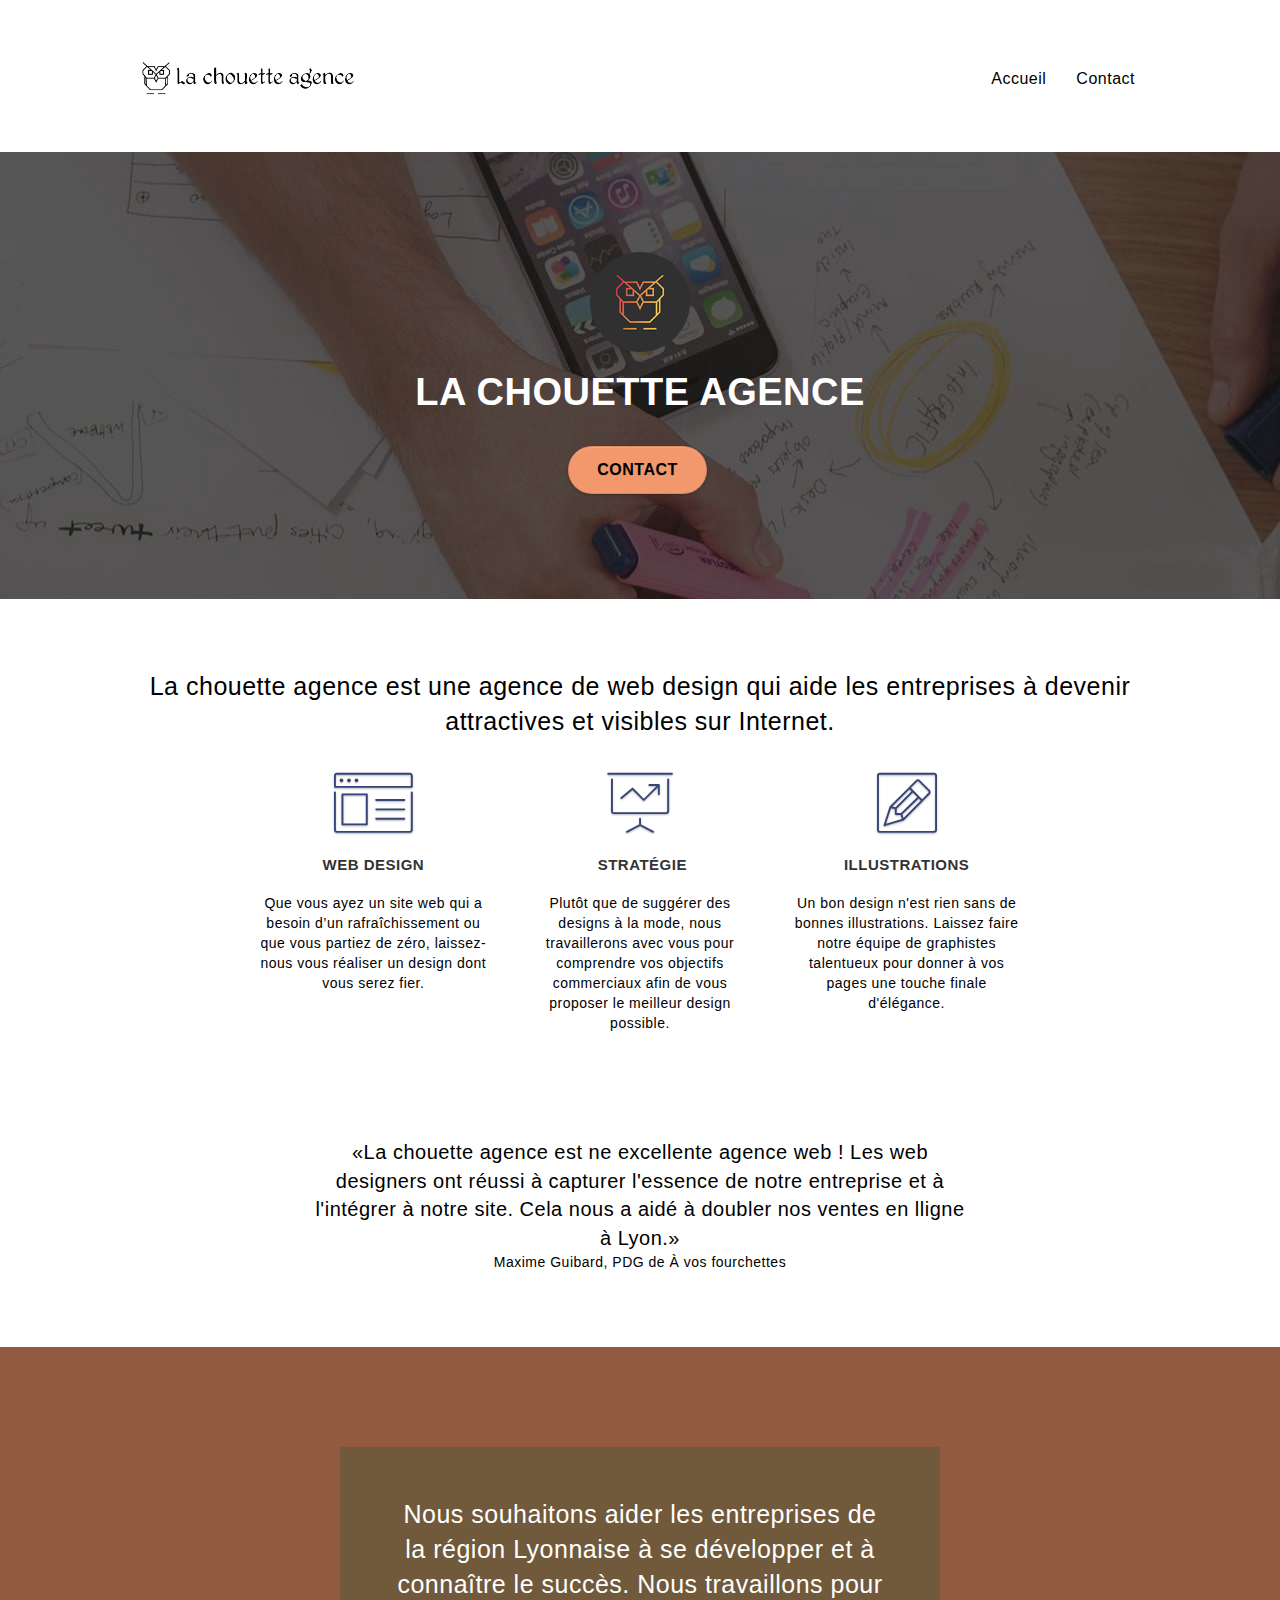
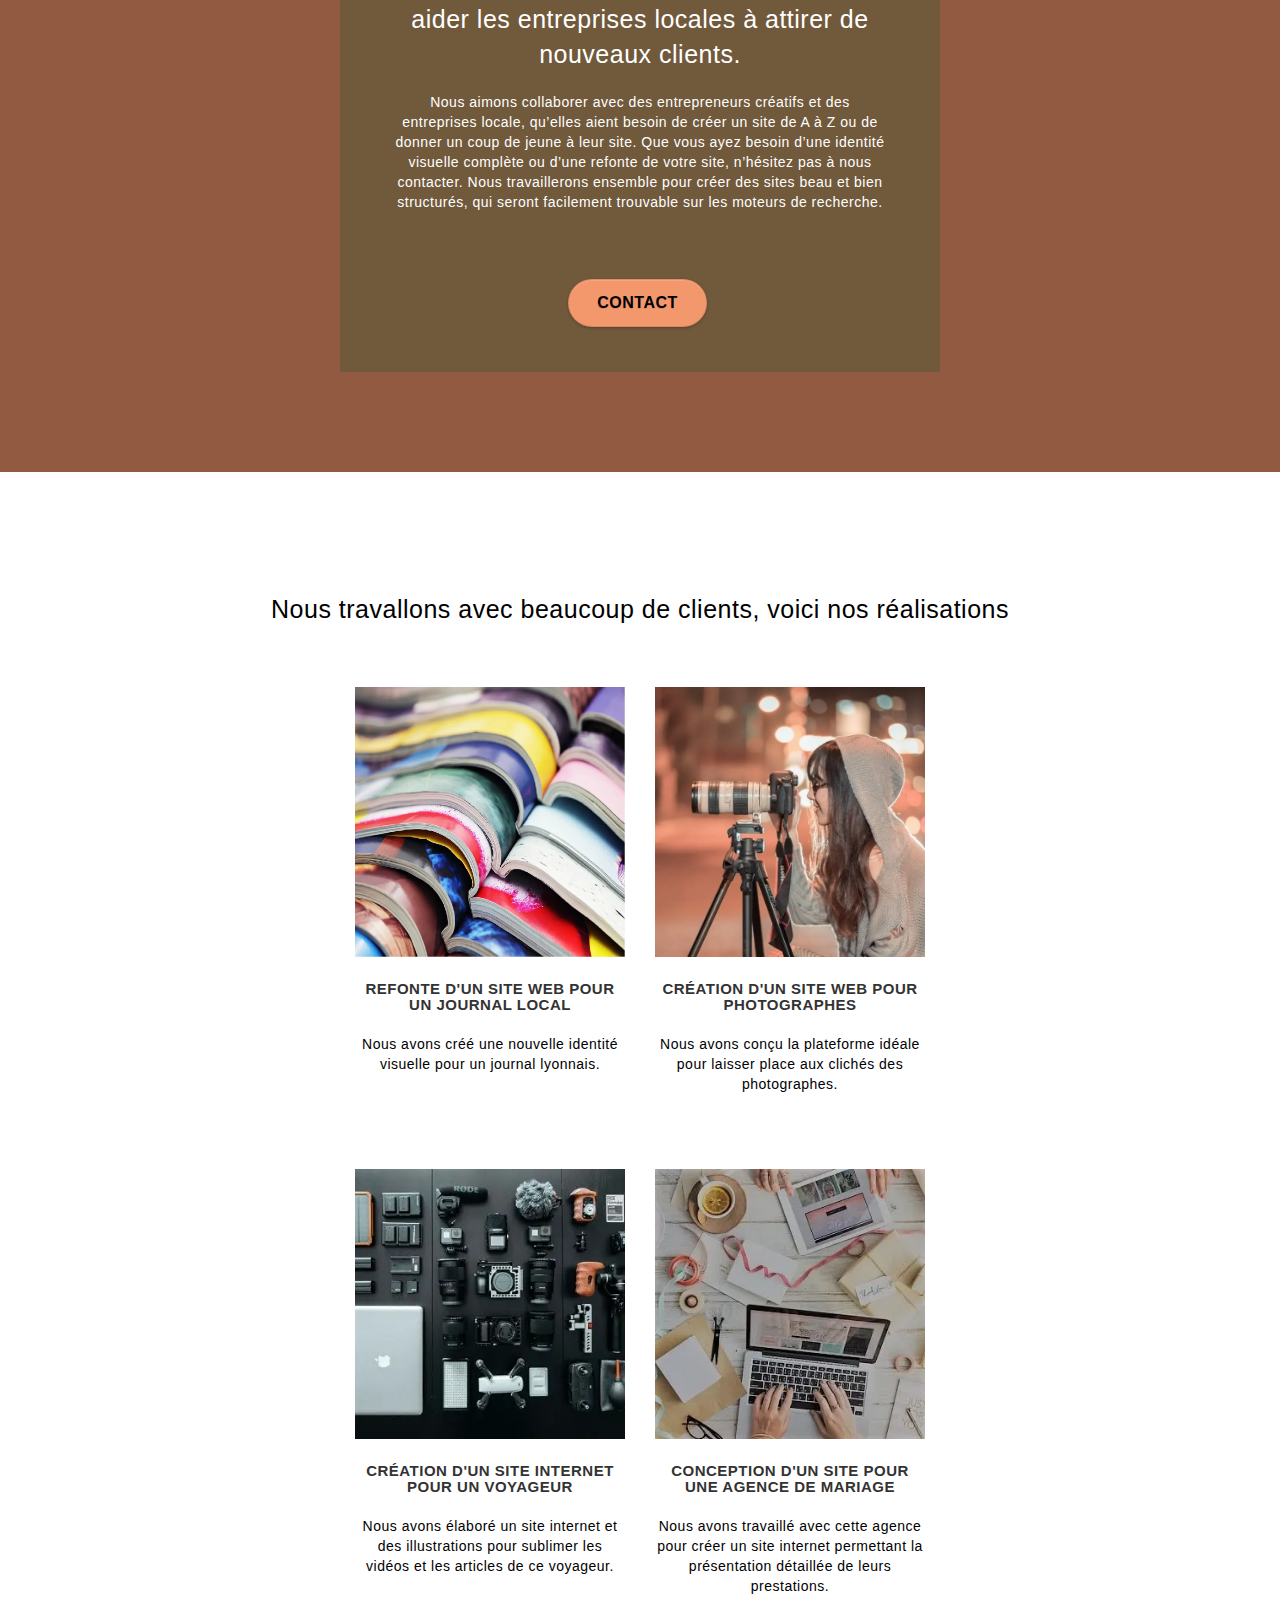
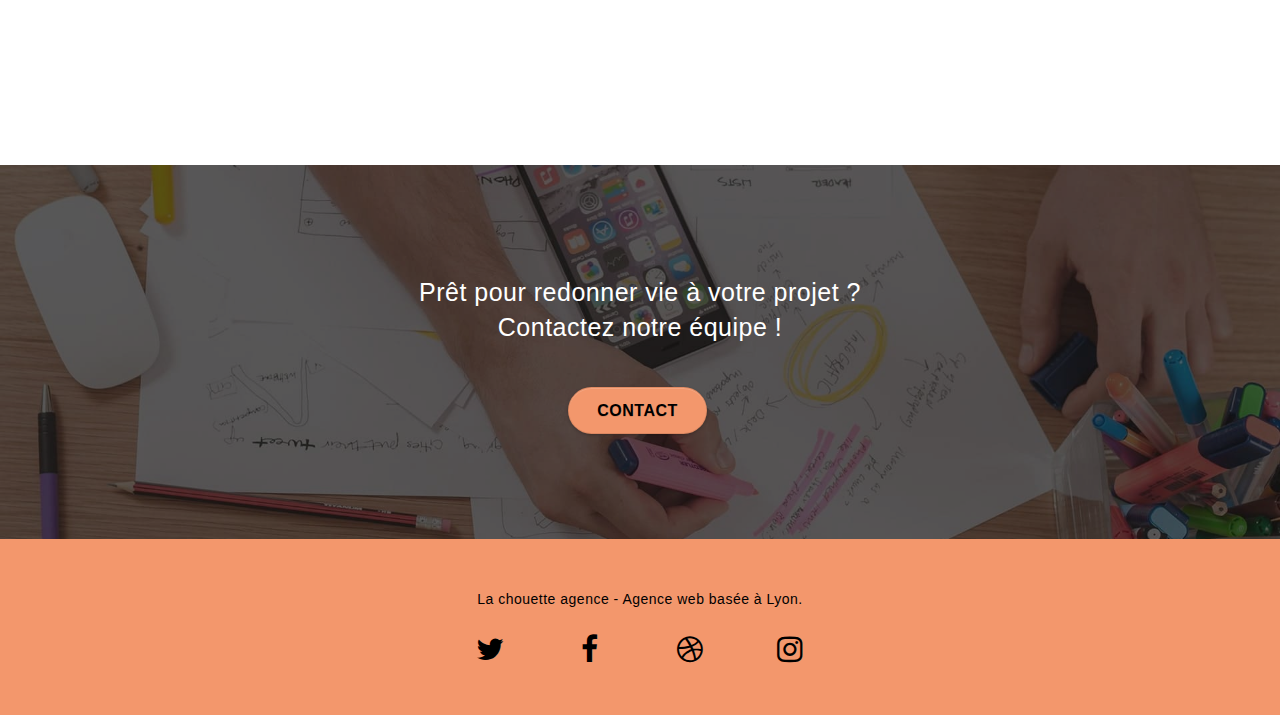
==== index.html @ e2a0a637 "correction id identique" ====
<!doctype html>
<html lang="fr">
<head>
    <meta charset="utf-8">
    <meta name="viewport" content="width=device-width, initial-scale=1.0">
	<!-- Title/Meta-description-->
    <title>La chouette agence</title>
	<meta name="description" content="Entreprise de web design à Lyon qui vous aide à devenir visibles et attractifs sur Internet">
    <meta name="keywords" content="Entreprise de web design, web design Lyon, web design, Lyon, Rhône-Alpes, agence web, site internet, création site web">
	<!-- Title/Meta-description END-->
	<link rel=”canonical” href="https://clem1g.github.io/P4_openclassrom_optimise/index.html">
    <link rel="shortcut icon" type="image/png" href="favicon.jpg">
    
	<link rel="stylesheet" type="text/css" href="./css/bootstrap.min.css">
	<link rel="stylesheet" type="text/css" href="style.min.css">
	<link rel="stylesheet" type="text/css" href="./css/font-awesome.min.css">
	<link rel="stylesheet" type="text/css" href="./css/et-line.min.css">
	
    
	<script src="./js/jquery-2.1.0.js" defer></script>
	<script src="./js/bootstrap.js" defer></script>
	<script src="./js/blocs.js" defer></script>
	<script src="./js/jquery.touchSwipe.js" defer></script>
	<script src="./js/gmaps.js" defer></script>


    
<!-- Analytics -->

<!-- Analytics END -->
    
</head>
<body>
<!-- Principal conteneur -->
<div class="page-container">
    
<!-- bloc-0 -->
<header class="bloc bgc-white l-bloc " id="bloc-0">
	<div class="container bloc-sm">

		<nav class="navbar row">
			<div class="navbar-header">
				<a class="navbar-brand" href="index.html"><img src="img/la-chouette-agence.png" alt="la chouette agence Logo " height="40" width="214"/></a>
				<button id="nav-toggle" type="button" class="ui-navbar-toggle navbar-toggle" data-toggle="collapse" data-target=".navbar-1">
					<span class="sr-only">Toggle navigation</span><span class="icon-bar"></span><span class="icon-bar"></span><span class="icon-bar"></span>
				</button>
			</div>
			<div class="collapse navbar-collapse navbar-1 special-dropdown-nav">
				<ul class="site-navigation nav navbar-nav">
					<li>
						<a href="index.html">Accueil</a>
					</li>
					<li>
					</li>
					<li>
						<a href="contact.html">Contact</a>
					</li>
				</ul>
			</div>
		</nav>
	</div>
</header>
<!-- bloc-0 END -->
<main>


<!-- bloc-1-presentation -->
<div class="bloc bgc-dark-slate-blue bg-banniere d-bloc bg-t-edge bloc-bg-texture texture-paper b-parallax" id="bloc-1-hero">
	<div class="container bloc-lg">
		<div class="row tight-width-whitespace">
			<div class="col-sm-12">
				<img src="img/logo.png" class="center-block image-resize-mode " width="100" height="100" alt="Logo La chouette agence" />
				<h1 class="text-center hero-bloc-text tc-white ">
					La chouette agence
				</h1>
				<div class="text-center">
					<a href="contact.html" class="btn btn-lg btn-clean btn-rd cta-hero btn-atomic-tangerine" id="cta-hero">Contact</a>
				</div>
			</div>
		</div>
	</div>
</div>
<!-- bloc-1-presentation END -->

<!-- bloc-2-services -->
<div class="bloc bgc-white l-bloc" id="bloc-2-services">
	<div class="container bloc-md">
		<div class="row">
			<div class="col-sm-12 text-center">
				<h2>La chouette agence est une agence de web design qui aide les entreprises à devenir attractives et visibles sur Internet.</h2>
			</div>
		</div>
		<div class="row voffset-lg med-width-whitespace">
			<div class="col-sm-4">
				<div class="text-center">
					<span class="et-icon-browser sm-shadow icon-dark-slate-blue icons icon-lg"></span>
				</div>
				<h3 class="mg-md text-center">
					Web design
				</h3>
				<p class="text-center ">
					Que vous ayez un site web qui a besoin d&rsquo;un rafraîchissement ou que vous partiez de zéro, laissez-nous vous réaliser un design dont vous serez fier.
				</p>
			</div>
			<div class="col-sm-4">
				<div class="text-center">
					<span class="et-icon-presentation sm-shadow icon-dark-slate-blue icons icon-lg"></span>
				</div>
				<h3 class="mg-md text-center">
					&nbsp;Stratégie
				</h3>
				<p class="text-center ">
					Plutôt que de suggérer des designs à la mode, nous travaillerons avec vous pour comprendre vos objectifs commerciaux afin de vous proposer le meilleur design possible.<br>
				</p>
			</div>
			<div class="col-sm-4">
				<div class="text-center">
					<span class="et-icon-edit sm-shadow icon-dark-slate-blue icons icon-lg"></span>
				</div>
				<h3 class="mg-md text-center">
					Illustrations
				</h3>
				<p class="text-center ">
					Un bon design n'est rien sans de bonnes illustrations. Laissez faire notre équipe de graphistes talentueux pour donner à vos pages une touche finale d'élégance.
				</p>
			</div>
		</div>
		<div class="row voffset-lg voffset">
			<div class="col-xs-12 col-md-8 col-md-offset-2 text-center">
				<p>
					<q>La chouette agence est ne excellente agence web ! Les web designers ont réussi à capturer l'essence de notre entreprise et à l'intégrer à notre site. Cela nous a aidé à doubler nos ventes en lligne à Lyon.</q> 
					<br> Maxime Guibard, PDG de &Agrave; vos fourchettes
				</p>
			</div>
		</div>
	</div>
</div>
<!-- bloc-2-services END -->

<!-- bloc-3-what-i-do -->
<div class="bloc tc-white bgc-atomic-tangerine bg-presentation d-bloc bloc-bg-texture texture-paper b-parallax" id="bloc-3-what-i-do">
	<div class="container bloc-lg">
		<div class="row tight-width-whitespace black-background">
			<div class="col-sm-12">
				<h2 class="mg-md text-center tc-white">
					Nous souhaitons aider les entreprises de la région Lyonnaise à se développer et à connaître le succès. Nous travaillons pour aider les entreprises locales à attirer de nouveaux clients.<br>
				</h2>
				<p class="text-center white">
					Nous aimons collaborer avec des entrepreneurs créatifs et des entreprises locale, qu’elles aient besoin de créer un site de A à Z ou de donner un coup de jeune à leur site. Que vous ayez besoin d’une identité visuelle complète ou d’une refonte de votre site, n’hésitez pas à nous contacter. Nous travaillerons ensemble pour créer des sites beau et bien structurés, qui seront facilement trouvable sur les moteurs de recherche. <br><br>
				</p>
				<div class="text-center">
					<a class="btn btn-lg btn-clean btn-rd cta-hero btn-atomic-tangerine" href="contact.html">Contact</a>
				</div>
			</div>
		</div>
	</div>
</div>
<!-- bloc-3-what-i-do END -->

<!-- bloc-4-portfolio -->
<div class="bloc bgc-white bg-lines-h2-bg bg-repeat l-bloc" id="bloc-4-portfolio">
	<div class="container bloc-lg">
		<div class="row">
			<div class="col-sm-12 text-center">
				<h2>Nous travallons avec beaucoup de clients, voici nos réalisations</h2>
			</div>
		</div>
		<div class="row tight-width-whitespace portfolio-row">
			<div class="col-sm-6">
				<a href="#" data-lightbox="img/1.jpg" data-gallery-id="gallery-1" data-caption="Refonte d'un site web pour un journal local" data-frame="snapshot-lb">
					<picture>
						<source srcset="img/1.webp" type="image/webp">
						<source srcset="img/1.jpg" type="image/png">
						<img src="img/1.jpg" alt="Refonte d'un site internet pour un journal local" class="img-responsive portfolio-thumb" width="345" height="345" />
					</picture>
				</a>
				<h3 class="mg-md text-center">
					Refonte d'un site web pour un journal local
				</h3>
				<p class="text-center">
					Nous avons créé une nouvelle identité visuelle pour un journal lyonnais.
				</p>
			</div>
			<div class="col-sm-6">
				<a href="#" data-lightbox="img/2.jpg" data-gallery-id="gallery-1" data-caption="Création d'un site web pour photographes" data-frame="snapshot-lb">
					<picture>
						<source srcset="img/2.webp" type="image/webp">
						<source srcset="img/2.jpg" type="image/png">
						<img src="img/2.jpg" class="img-responsive portfolio-thumb" alt="Création d'un site internet pour photographes" width="345" height="345" />
					</picture>
				</a>
				<h3 class="mg-md text-center">
					Création d'un site web pour photographes
				</h3>
				<p class="text-center">
					Nous avons conçu la plateforme idéale pour laisser place aux clichés des photographes.
				</p>
			</div>
		</div>
		<div class="row tight-width-whitespace portfolio-row">
			<div class="col-sm-6">
				<a href="#" data-lightbox="img/3.jpg" data-gallery-id="gallery-1" data-caption="Création d'un site internet pour un voyageur" data-frame="snapshot-lb">
					<picture>
						<source srcset="img/3.webp" type="image/webp">
						<source srcset="img/3.jpg" type="image/png">
						<img src="img/3.jpg" class="img-responsive portfolio-thumb" alt="Création d'un site internet pour photographes" width="345" height="345" />
					</picture>
				</a>
				<h3 class="mg-md text-center">
					Création d'un site internet pour un voyageur
				</h3>
				<p class="text-center">
					Nous avons élaboré un site internet et des illustrations pour sublimer les vidéos et les articles de ce voyageur.
				</p>
			</div>
			<div class="col-sm-6">
				<a href="#" data-lightbox="img/4.jpg" data-gallery-id="gallery-1" data-caption="Conception d'un site pour une agence de mariage" data-frame="snapshot-lb">
					<picture>
						<source srcset="img/4.webp" type="image/webp">
						<source srcset="img/4.jpg" type="image/png">
						<img src="img/4.jpg" class="img-responsive portfolio-thumb" alt="Création d'un site internet pour photographes" width="345" height="345" />
					</picture>
				</a>
				<h3 class="mg-md text-center">
					Conception d'un site pour une agence de mariage
				</h3>
				<p class="text-center">
					Nous avons travaillé avec cette agence pour créer un site internet permettant la présentation détaillée de leurs prestations.
				</p>
			</div>
		</div>
	</div>
</div>
<!-- bloc-4-portfolio END -->

<!-- bloc-5-cta -->
<div class="bloc bgc-dark-slate-blue bg-banniere d-bloc bloc-bg-texture " id="bloc-5-cta">
	<div class="container bloc-lg">
		<div class="row">
			<div class="col-sm-12 text-center">
				<h2 class="mg-md text-center tc-white">
					Prêt pour redonner vie à votre projet ?<br>Contactez notre équipe !
				</h2>
				<a href="contact.html" class="btn btn-atomic-tangerine btn-clean btn-rd btn-lg cta-hero">Contact</a>
			</div>
		</div>
	</div>
</div>
<!-- bloc-5-cta END -->

<!-- ScrollToTop Button -->
<a class="bloc-button btn btn-d scrollToTop" onclick="scrollToTarget('1')"><span class="fa fa-chevron-up"></span></a>
<!-- ScrollToTop Button END-->
</main>
<!-- Footer - bloc-8 -->
<footer class="bloc bgc-atomic-tangerine d-bloc" id="bloc-8">
	<div class="container bloc-sm">
		<div class="row">
			<div class="col-sm-12">
				<p class="text-center">
					La chouette agence - Agence web basée à Lyon.<br>
				</p>
				<div class="row row-no-gutters social">
					<div class="col-xs-3">
						<div class="text-center">
							<a class="social" aria-label="page Twitter" href="https://twitter.com/"><span class="fa fa-twitter icon-md"></span></a>
						</div>
					</div>
					<div class="col-xs-3">
						<div class="text-center">
							<a class="social" aria-label="page Facebook" href="https://www.facebook.com/"><span class="fa fa-facebook icon-md"></span></a>
						</div>
					</div>
					<div class="col-xs-3">
						<div class="text-center">
							<a class="social" aria-label="page Dribble" href="https://dribbble.com/"><span class="fa fa-dribbble icon-md"></span></a>
						</div>
					</div>
					<div class="col-xs-3">
						<div class="text-center">
							<a class="social" aria-label="page Instagram" href="https://www.instagram.com/"><span class="fa fa-instagram icon-md"></span></a>
						</div>
					</div>
				</div>
			</div>
		</div>
	</div>
</footer>
<!-- Footer - bloc-8 END -->

</div>
<!-- Principal conteneur END -->
    

</body>
</html>
---- style.min.css ----
body{margin:0;padding:0;background:#FFF;overflow-x:hidden;-webkit-font-smoothing:antialiased;-moz-osx-font-smoothing:grayscale}a,button{transition:all .3s ease-in-out;outline:none!important}a:hover{text-decoration:none;cursor:pointer}#page-loading-blocs-notifaction{position:fixed;top:0;bottom:0;width:100%;z-index:100000;background:#FFF url(img/pageload-spinner.gif) no-repeat center center}.bloc{clear:both;background:50% 50% no-repeat;padding:0 50px;-webkit-background-size:cover;-moz-background-size:cover;-o-background-size:cover;background-size:cover;position:relative}.bloc .container{padding-left:0;padding-right:0}.bloc-lg{padding:100px 50px}.bloc-md{padding:50px}.bloc-sm{padding:50px 50px}.bg-center,.bg-l-edge,.bg-r-edge,.bg-t-edge,.bg-b-edge,.bg-tl-edge,.bg-bl-edge,.bg-tr-edge,.bg-br-edge,.bg-repeat{-webkit-background-size:auto!important;-moz-background-size:auto!important;-o-background-size:auto!important;background-size:auto!important}.bg-repeat{background:repeat}.bg-t-edge{background:top no-repeat}.bloc-bg-texture::before{content:"";background-size:2px 2px;position:absolute;top:0;bottom:0;left:0;right:0;background-color:rgba(0,0,0,.4)}.b-parallax{background-attachment:fixed}.d-bloc{color:rgba(255,255,255,.7)}.d-bloc button:hover{color:rgba(255,255,255,.9)}.d-bloc .icon-round,.d-bloc .icon-square,.d-bloc .icon-rounded,.d-bloc .icon-semi-rounded-a,.d-bloc .icon-semi-rounded-b{border-color:rgba(255,255,255,.9)}.d-bloc .divider-h span{border-color:rgba(255,255,255,.2)}.d-bloc .a-btn:hover,.d-bloc .navbar a:hover,.d-bloc .navbar-brand:hover,.d-bloc a:hover .icon-sm,.d-bloc a:hover .icon-md,.d-bloc a:hover .icon-lg,.d-bloc a:hover .icon-xl,.d-bloc h1 a:hover,.d-bloc h2 a:hover,.d-bloc h3 a:hover,.d-bloc h4 a:hover,.d-bloc h5 a:hover,.d-bloc h6 a:hover,.d-bloc p a:hover{color:rgba(255,255,255,1)}.d-bloc .navbar-toggle .icon-bar{background:rgba(255,255,255,1)}.d-bloc .btn-wire,.d-bloc .btn-wire:hover{color:rgba(255,255,255,1);border-color:rgba(255,255,255,1)}.d-bloc .panel{color:rgba(0,0,0,.5)}.d-bloc .panel button:hover{color:rgba(0,0,0,.7)}.d-bloc .panel icon{border-color:rgba(0,0,0,.7)}.d-bloc .panel .divider-h span{border-color:rgba(0,0,0,.1)}.d-bloc .panel .a-btn{color:rgba(0,0,0,.6)}.d-bloc .panel .a-btn:hover{color:rgba(0,0,0,1)}.d-bloc .panel .btn-wire,.d-bloc .panel .btn-wire:hover{color:rgba(0,0,0,.7);border-color:rgba(0,0,0,.3)}.d-bloc .panel,.l-bloc{color:rgba(0,0,0,.5)}.d-bloc .panel button:hover,.l-bloc button:hover{color:rgba(0,0,0,.7)}.l-bloc .icon-round,.l-bloc .icon-square,.l-bloc .icon-rounded,.l-bloc .icon-semi-rounded-a,.l-bloc .icon-semi-rounded-b{border-color:rgba(0,0,0,.7)}.d-bloc .panel .divider-h span,.l-bloc .divider-h span{border-color:rgba(0,0,0,.1)}.d-bloc .panel .a-btn,.l-bloc .a-btn,.l-bloc .navbar a,.l-bloc .navbar-brand,.l-bloc a .icon-sm,.l-bloc a .icon-md,.l-bloc a .icon-lg,.l-bloc a .icon-xl,.l-bloc h1 a,.l-bloc h2 a,.l-bloc h3 a,.l-bloc h4 a,.l-bloc h5 a,.l-bloc h6 a,.l-bloc p a{color:rgba(0,0,0,.6)}.d-bloc .panel .a-btn:hover,.l-bloc .a-btn:hover,.l-bloc .navbar a:hover,.l-bloc .navbar-brand:hover,.l-bloc a:hover .icon-sm,.l-bloc a:hover .icon-md,.l-bloc a:hover .icon-lg,.l-bloc a:hover .icon-xl,.l-bloc h1 a:hover,.l-bloc h2 a:hover,.l-bloc h3 a:hover,.l-bloc h4 a:hover,.l-bloc h5 a:hover,.l-bloc h6 a:hover,.l-bloc p a:hover{color:rgba(0,0,0,1)}.l-bloc .navbar-toggle .icon-bar{color:rgba(0,0,0,.6)}.d-bloc .panel .btn-wire,.d-bloc .panel .btn-wire:hover,.l-bloc .btn-wire,.l-bloc .btn-wire:hover{color:rgba(0,0,0,.7);border-color:rgba(0,0,0,.3)}.voffset{margin-top:30px}.voffset-lg{margin-top:80px}.row-no-gutters{margin-right:0;margin-left:0}.row.row-no-gutters>[class^="col-"],.row.row-no-gutters>[class*=" col-"]{padding-right:0;padding-left:0}.navbar{margin-bottom:0;z-index:1}.navbar-brand{height:auto;padding:3px 15px;font-size:25px;font-weight:400;font-weight:600;line-height:44px}.navbar-brand img{max-height:200px;margin:0 5px 0 0;display:inline}.navbar-brand img[src$=svg]{min-width:100px}.nav-center .navbar-brand img{margin:0}.navbar .nav{padding-top:2px;margin-right:-16px;float:right;z-index:1}.nav>li{float:left;margin-top:4px;font-size:16px}.navbar-nav .open .dropdown-menu>li>a{text-align:inherit}.nav>li a:hover,.nav>li a:focus{background:transparent;text-decoration:underline;text-underline-position:under;text-decoration-color:#F3976C}.navbar-toggle{margin:10px 10px 0 0;border:0}.navbar-toggle:hover{background:transparent!important}.navbar-toggle .icon-bar{background-color:rgba(0,0,0,.5);width:26px}.nav-invert .navbar .nav{float:left}.nav-invert .navbar-header,.nav-invert .navbar-brand{float:right;position:relative;z-index:2}@media (min-width:768px){.site-navigation{position:absolute;top:50%;right:20px;transform:translate(0,-50%);-webkit-transform:translateY(-50%)}.nav>li .dropdown-menu a,.nav>li .dropdown-menu a:hover{color:#484848}.nav-invert .site-navigation{left:0;right:0}.nav-center{text-align:center}.nav-center .navbar-header{width:100%}.nav-center .navbar-header,.nav-center .navbar-brand,.nav-center .nav>li{float:none;display:inline-block}.nav-center .site-navigation{position:relative;width:100%;right:0;margin-right:0;margin-top:20px}.nav-center.mini-nav .navbar-toggle{float:none;margin:10px auto 0}}.nav>li>.dropdown a{background:none!important;display:block;padding:14px 15px}nav .caret{margin:0 5px}.dropdown-menu .dropdown-menu{top:-8px;left:100%}.dropdown-menu .dropmenu-flow-right{top:100%;left:0;margin-left:-1px;border-top-left-radius:0;border-top-right-radius:0}.dropdown-menu .dropdown span{border:4px solid #000;border-top-color:transparent;border-right-color:transparent;border-bottom-color:transparent;margin:6px -5px 0 0!important;float:right}.mg-md{margin-top:10px;margin-bottom:20px}.mg-lg{margin-top:10px;margin-bottom:40px}.btn{margin:0 5px 5px 0}.btn.pull-right{margin:0 0 5px 5px}.btn-d,.btn-d:hover,.btn-d:focus{color:#FFF;background:rgba(0,0,0,.3)}button{outline:none!important}.btn-rd{border-radius:40px}.btn-clean{border:1px solid rgba(0,0,0,.08);border-bottom-color:rgba(0,0,0,.1);text-shadow:0 1px 0 rgba(0,0,1,.1);box-shadow:0 1px 3px rgba(0,0,1,.25),inset 0 1px 0 0 rgba(255,255,255,.15)}.icon-md{font-size:30px!important}.icon-lg{font-size:60px!important}.sm-shadow{text-shadow:0 1px 2px rgba(0,0,0,.3)}.panel-sq,.panel-sq .panel-heading,.panel-sq .panel-footer{border-radius:0}.panel-rd{border-radius:30px}.panel-rd .panel-heading{border-radius:29px 29px 0 0}.panel-rd .panel-footer{border-radius:0 0 29px 29px}.form-control{border-color:rgba(0,0,0,.1);box-shadow:none}.form-group{border-color:rgba(0,0,0,.1);box-shadow:none;padding:0 0 15px 0;margin-bottom:15px}input{padding:15px}q{font-size:20px}.img-border{border:#F3976C 1px solid;border-radius:50%}.scrollToTop{width:40px;height:40px;position:fixed;bottom:20px;right:20px;opacity:0;z-index:500;transition:all .3s ease-in-out}.scrollToTop span{margin-top:6px}.showScrollTop{font-size:14px;opacity:1}a[data-lightbox]{position:relative;display:block;text-align:center}a[data-lightbox]:hover::before{content:"+";font-family:"HelveticaNeue-Light","Helvetica Neue Light","Helvetica Neue",Helvetica,Arial;font-size:32px;width:50px;height:50px;margin-left:-25px;border-radius:50%;background:rgba(0,0,0,.6);color:#FFF;font-weight:100;z-index:1;position:absolute;top:50%;left:50%;transform:translateY(-50%);-webkit-transform:translateY(-50%);display:flex;justify-content:center;align-items:center}a[data-lightbox]:hover img{opacity:.6;-webkit-animation-fill-mode:none;animation-fill-mode:none}#lightbox-modal{display:flex;align-items:center}#lightbox-modal .modal-dialog{width:90%;max-width:900px;margin:0 auto 0}#lightbox-modal .modal-dialog img{max-height:90vh;margin:0 auto}.lightbox-caption{padding:20px;color:#FFF;background:rgba(0,0,0,.5);position:absolute;left:15px;right:15px;bottom:5px}.close-lightbox{color:#FFF;font-size:30px;position:absolute;top:20px;right:20px;z-index:20;background:rgba(0,0,0,.5);border:none;line-height:30px;padding:0 9px 5px;opacity:.3}.close-lightbox:hover,.next-lightbox:hover,.prev-lightbox:hover{opacity:1;color:#FFF}.next-lightbox,.prev-lightbox{font-size:20px;color:rgba(255,255,255,.9);background:rgba(0,0,0,.5);transition:all .2s ease-in-out;position:absolute;top:45%;z-index:1;opacity:.4}.next-lightbox{padding:6px 8px 1px 13px;right:25px}.prev-lightbox{padding:6px 13px 1px 10px;left:25px}.snapshot-lb .modal-body{padding-bottom:45px}.snapshot-lb .lightbox-caption{padding:0;color:rgba(0,0,0,.5);background:none}h1,h2,h3,h4,h5,h6,p,label,.btn,a{font-family:"helvetica";font-weight:400;color:#000000!important;letter-spacing:.5px}label{margin-right:15px;margin-bottom:15px}.container{max-width:1000px}.hero-bloc-text{font-size:38px}.hero-bloc-text-sub{font-size:36px}.statement-bloc-text{line-height:26px;font-style:italic;font-size:20px;text-align:center;font-weight:lighter;max-width:520px;margin:auto auto auto auto}p{font-size:14px;margin:0 0 25px}.tight-width-whitespace{max-width:600px;margin:auto auto auto auto}.h1{font-size:20px;text-transform:uppercase}.cta-hero{margin-top:22px;color:#FFFFFF!important;text-transform:uppercase;padding:12px 28px 12px 28px;font-size:16px;font-weight:700}.social{max-width:400px;margin:auto auto auto auto;display:block}h2{font-size:25px;line-height:1.4em}h3{font-size:15px;text-transform:uppercase;font-weight:700;color:#333333!important}.med-width-whitespace{max-width:800px;margin:auto auto auto auto;box-shadow:0 0 0 #000}h1{text-transform:uppercase;font-weight:800;font-size:40px}h4{color:#333333!important}.icons{margin-bottom:14px;margin-top:24px}.white{color:#FFFFFF!important}.portfolio-thumb{margin-bottom:24px}.portfolio-row{margin-bottom:44px;margin-top:50px}.avatar{box-shadow:0 4px 9px rgba(0,0,0,.3)}.black-background{background-color:rgba(165,147,99,.7);padding:40px 40px 40px 40px}.bold-link{font-weight:900}.bgc-white{background-color:#FFF}.bgc-dark-slate-blue{background-color:#364577}.bgc-atomic-tangerine{background-color:#F3976C}.tc-white{color:#FFFFFF!important}.btn-atomic-tangerine{background:#F3976C!important;color:#000000!important;transition:0.3s}.btn-atomic-tangerine:hover{background:#c27956!important;transform:scale(1.1)}.ltc-white{color:#FFFFFF!important}.ltc-white:hover{text-decoration:underline!important;text-underline-position:under;text-decoration-color:#F3976C!important}.ltc-atomic-tangerine{color:#F3976C!important}.ltc-atomic-tangerine:hover{color:#c27956!important}.icon-dark-slate-blue{color:#364577!important;border-color:#364577!important}.bg-banniere{background-image:url(img/la-chouette-agence-banniere.jpg)}.bg-banniere h2{color:#fff}.bg-presentation{background-image:url(img/image-de-presentation.jpg)}@media (max-width:1024px){.bloc{padding-left:20px;padding-right:20px}.bloc.full-width-bloc,.bloc-tile-2.full-width-bloc .container,.bloc-tile-3.full-width-bloc .container,.bloc-tile-4.full-width-bloc .container{padding-left:0;padding-right:0}}@media (max-width:992px) and (min-width:768px){.navbar .nav{max-width:80%}.nav-center.navbar .nav{max-width:100%}}@media (max-width:991px){.container{width:100%}.b-parallax{background-attachment:scroll}.page-container,#hero-bloc{overflow-x:hidden;position:relative}.bloc-group,.bloc-group .bloc{display:block;width:100%}.bloc-fill-screen .fill-bloc-top-edge,.bloc-fill-screen .fill-bloc-bottom-edge{padding:0 20px}}@media (max-width:767px){.page-container{overflow-x:hidden;position:relative}h1,h2,h3,h4,h5,h6,p,#disqus_thread{padding-left:10px!important;padding-right:10px!important}.b-parallax{background-attachment:scroll}.navbar .nav{padding-top:0;border-top:1px solid rgba(0,0,0,.2);float:none!important}.navbar.row{margin-left:0;margin-right:0}.site-navigation{position:inherit;transform:none;-webkit-transform:none;-ms-transform:none}.nav>li{margin-top:0;border-bottom:1px solid rgba(0,0,0,.1);background:rgba(0,0,0,.05);text-align:left;padding-left:15px;width:100%}.nav>li:hover{background:rgba(0,0,0,.08)}.dropdown .dropdown a .caret{float:none;margin:5px 0 0 10px!important;border:4px solid #000;border-bottom-color:transparent;border-right-color:transparent;border-left-color:transparent}#hero-bloc .navbar .nav{background:rgba(0,0,0,.8)}#hero-bloc .navbar .nav a{color:rgba(255,255,255,.6)}.hero{padding:50px 0}.hero-nav{left:-1px;right:-1px}.navbar-collapse{padding:0;overflow-x:hidden;-webkit-box-shadow:none;box-shadow:none}.navbar-brand img{max-height:40px;width:auto}.nav-invert .navbar-header{float:none;width:100%}.nav-invert .navbar-toggle{float:left;margin-left:10px}.bloc{padding-left:0;padding-right:0}.bloc-xxl,.bloc-xl,.bloc-lg{padding:40px 0}.bloc-sm,.bloc-md{padding-left:0;padding-right:0}.bloc-tile-2 .container,.bloc-tile-3 .container,.bloc-tile-4 .container,.bloc-fill-screen .fill-bloc-top-edge,.bloc-fill-screen .fill-bloc-bottom-edge{padding-left:0;padding-right:0}.a-block{padding:0 10px}.btn-dwn{display:none}.voffset{margin-top:5px}.voffset-md{margin-top:20px}.voffset-lg{margin-top:30px}form{padding:5px}.close-lightbox{display:inline-block}.blocsapp-device-iphone5{background-size:216px 425px;padding-top:60px;width:216px;height:425px}.blocsapp-device-iphone5 img{width:180px;height:320px}}@media (max-width:400px){.bloc{padding-left:0;padding-right:0}.black-background{padding:15px}.col-sm-12{padding:0}.l-bloc{padding:5px}.d-bloc{padding:40px}#bloc-3-what-i-do{padding:0}}@media (max-width:767px){.bloc-mob-center-text{text-align:center}}
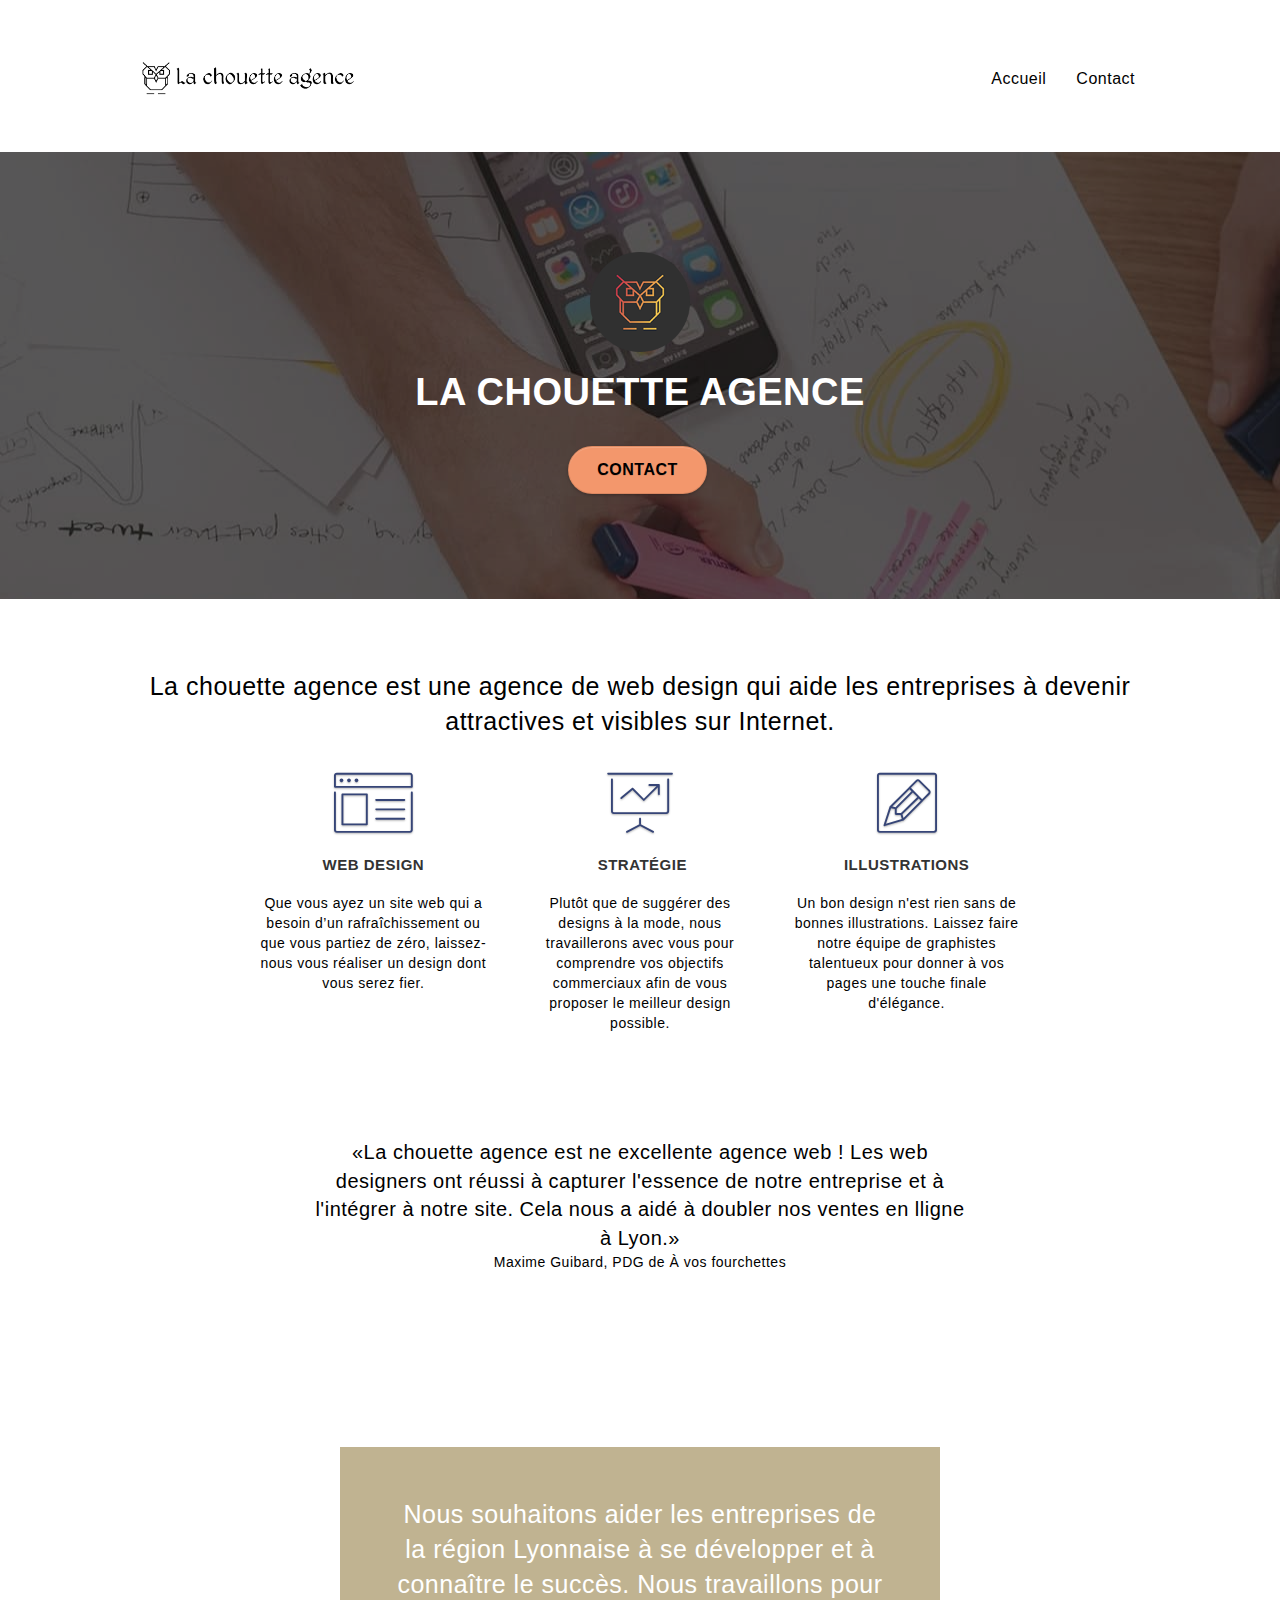
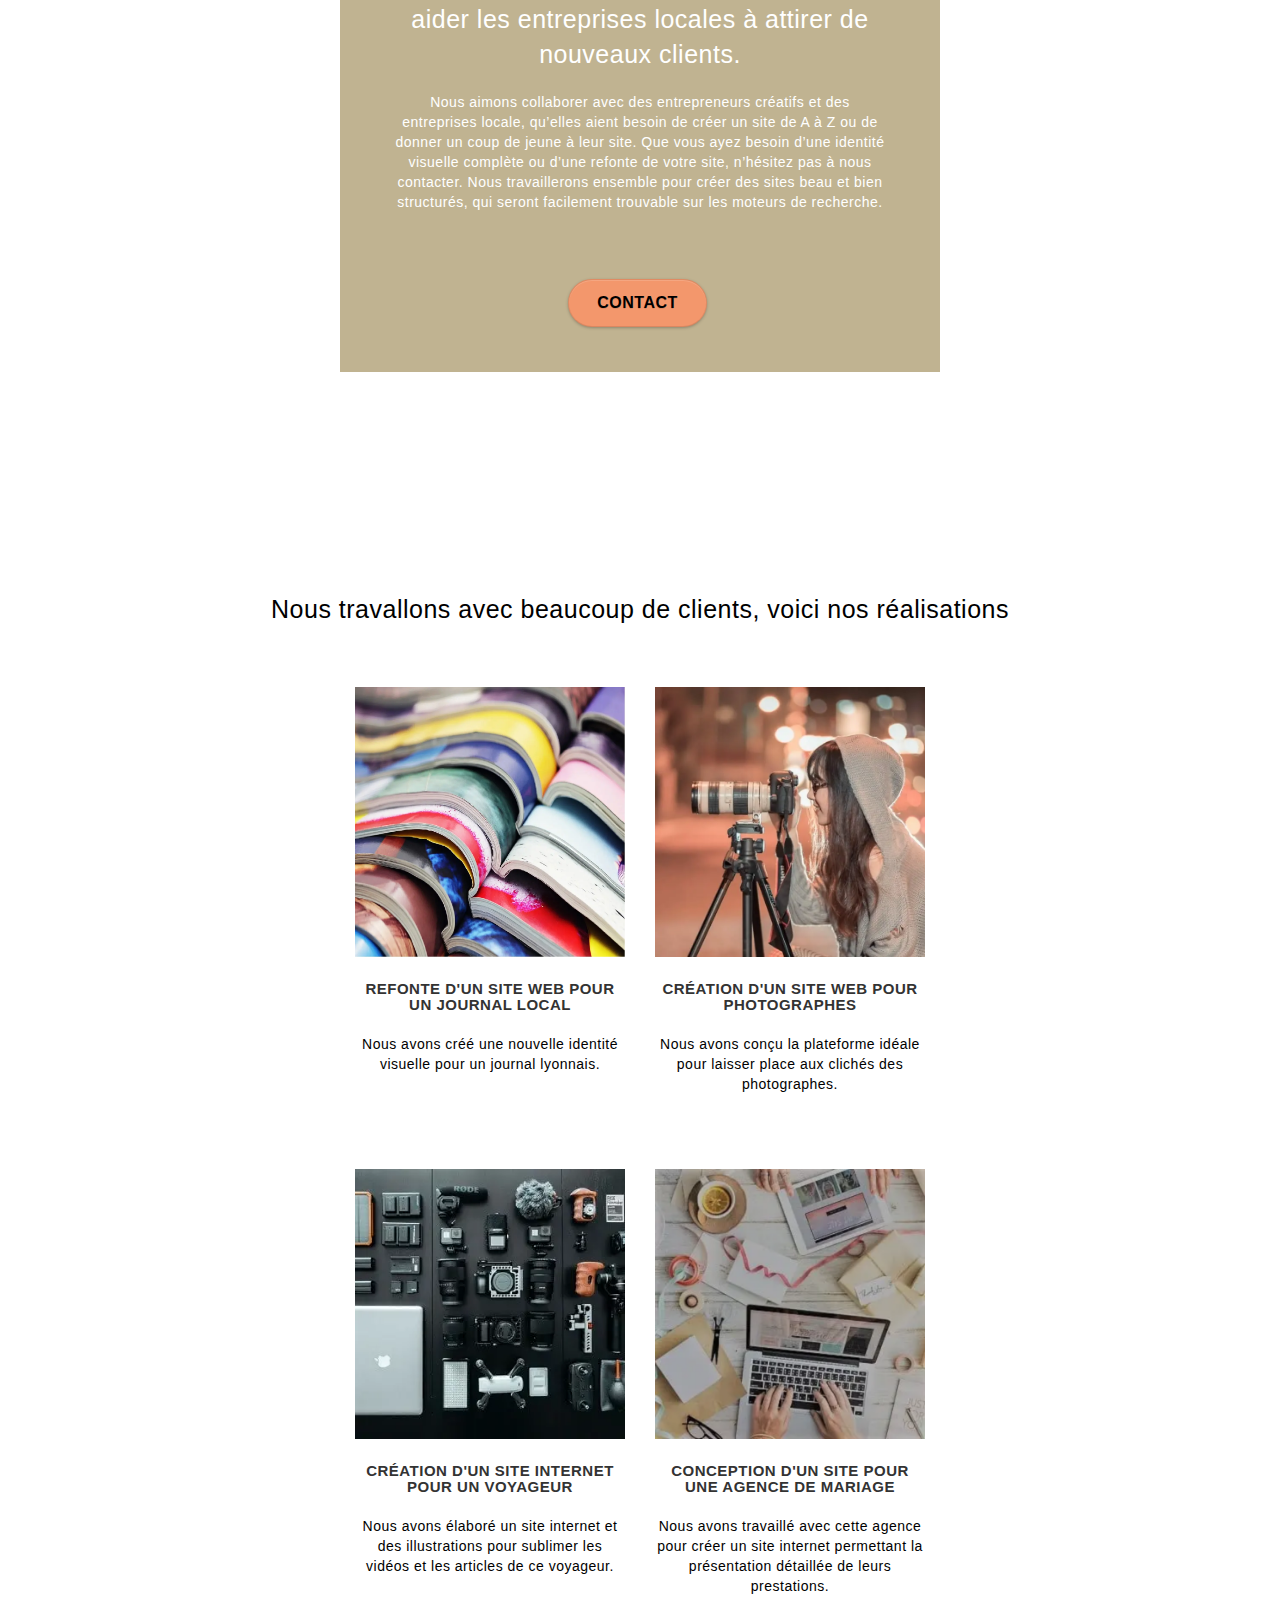
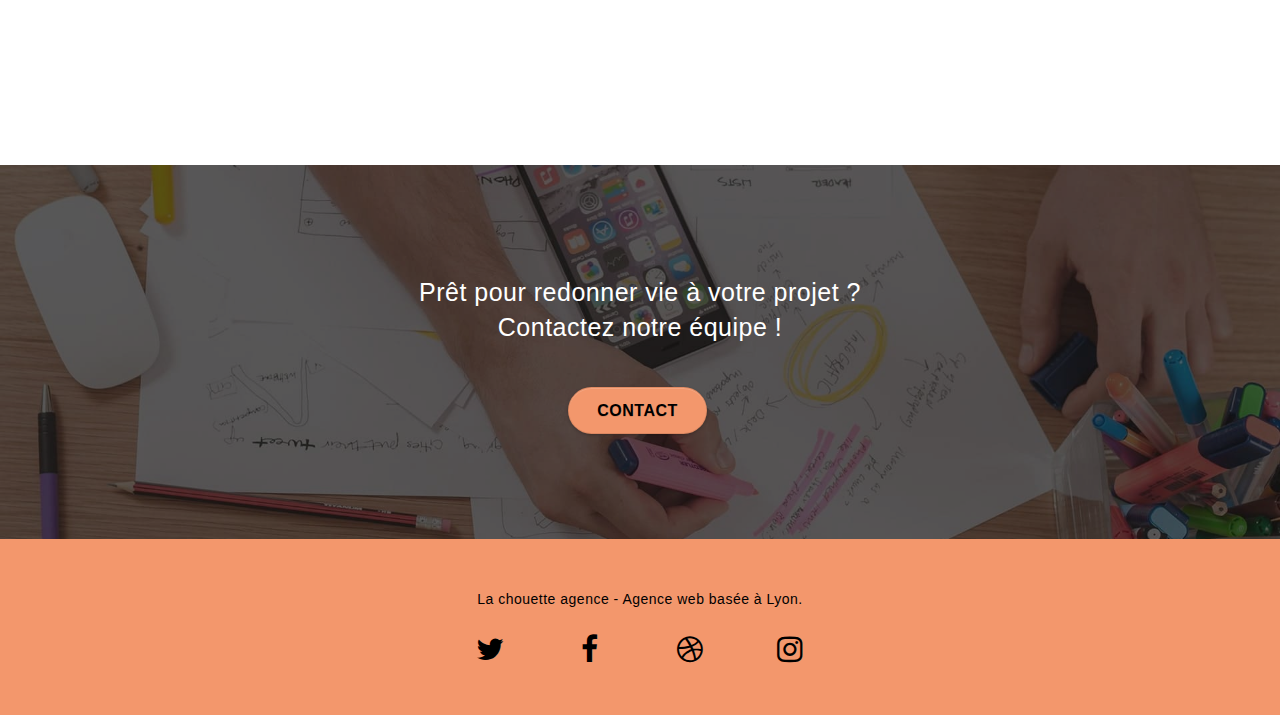
==== commit 8f0e7d30: "ajout code_clean" ====
--- a/index.html
+++ b/index.html
@@ -11,17 +11,17 @@
 	<link rel=”canonical” href="https://clem1g.github.io/P4_openclassrom_optimise/index.html">
     <link rel="shortcut icon" type="image/png" href="favicon.jpg">
     
-	<link rel="stylesheet" type="text/css" href="./css/bootstrap.min.css">
+	<link rel="stylesheet" type="text/css" href="./code_clean/bootstrap.min.css" defer>
 	<link rel="stylesheet" type="text/css" href="style.min.css">
-	<link rel="stylesheet" type="text/css" href="./css/font-awesome.min.css">
-	<link rel="stylesheet" type="text/css" href="./css/et-line.min.css">
+	<link rel="stylesheet" type="text/css" href="./code_clean/font-awesome.min.css">
+	<link rel="stylesheet" type="text/css" href="./code_clean/et-line.min.css">
 	
     
-	<script src="./js/jquery-2.1.0.js" defer></script>
-	<script src="./js/bootstrap.js" defer></script>
-	<script src="./js/blocs.js" defer></script>
-	<script src="./js/jquery.touchSwipe.js" defer></script>
-	<script src="./js/gmaps.js" defer></script>
+	<script src="./js/jquery-2.1.0.js"  defer></script>
+	<script src="./js/bootstrap.js"  defer></script>
+	<script src="./js/blocs.js"  defer></script>
+	<script src="./js/jquery.touchSwipe.js"  defer></script>
+	<script src="./js/gmaps.js"  defer></script>
 
 
     
@@ -138,7 +138,7 @@
 <!-- bloc-2-services END -->
 
 <!-- bloc-3-what-i-do -->
-<div class="bloc tc-white bgc-atomic-tangerine bg-presentation d-bloc bloc-bg-texture texture-paper b-parallax" id="bloc-3-what-i-do">
+<div class="bloc tc-white bg-presentation d-bloc  b-parallax" id="bloc-3-what-i-do">
 	<div class="container bloc-lg">
 		<div class="row tight-width-whitespace black-background">
 			<div class="col-sm-12">
@@ -201,9 +201,9 @@
 			<div class="col-sm-6">
 				<a href="#" data-lightbox="img/3.jpg" data-gallery-id="gallery-1" data-caption="Création d'un site internet pour un voyageur" data-frame="snapshot-lb">
 					<picture>
-						<source srcset="img/3.webp" type="image/webp">
+						<source srcset="img/3.webp" type="image/webp" sizes="640">
 						<source srcset="img/3.jpg" type="image/png">
-						<img src="img/3.jpg" class="img-responsive portfolio-thumb" alt="Création d'un site internet pour photographes" width="345" height="345" />
+						<img src="img/3.jpg" class="img-responsive portfolio-thumb" alt="Création d'un site internet pour un voyageur" width="640" height="640" />
 					</picture>
 				</a>
 				<h3 class="mg-md text-center">
@@ -216,9 +216,10 @@
 			<div class="col-sm-6">
 				<a href="#" data-lightbox="img/4.jpg" data-gallery-id="gallery-1" data-caption="Conception d'un site pour une agence de mariage" data-frame="snapshot-lb">
 					<picture>
-						<source srcset="img/4.webp" type="image/webp">
+						<source srcset="/img/4_v2.webp" type="image/webp">
 						<source srcset="img/4.jpg" type="image/png">
-						<img src="img/4.jpg" class="img-responsive portfolio-thumb" alt="Création d'un site internet pour photographes" width="345" height="345" />
+						<img src="img/4.jpg" class="img-responsive portfolio-thumb" alt="Création d'un site internet pour une agence de mariage" width="640" height="640
+						" />
 					</picture>
 				</a>
 				<h3 class="mg-md text-center">
--- a/style.min.css
+++ b/style.min.css
@@ -1 +1 @@
-body{margin:0;padding:0;background:#FFF;overflow-x:hidden;-webkit-font-smoothing:antialiased;-moz-osx-font-smoothing:grayscale}a,button{transition:all .3s ease-in-out;outline:none!important}a:hover{text-decoration:none;cursor:pointer}#page-loading-blocs-notifaction{position:fixed;top:0;bottom:0;width:100%;z-index:100000;background:#FFF url(img/pageload-spinner.gif) no-repeat center center}.bloc{clear:both;background:50% 50% no-repeat;padding:0 50px;-webkit-background-size:cover;-moz-background-size:cover;-o-background-size:cover;background-size:cover;position:relative}.bloc .container{padding-left:0;padding-right:0}.bloc-lg{padding:100px 50px}.bloc-md{padding:50px}.bloc-sm{padding:50px 50px}.bg-center,.bg-l-edge,.bg-r-edge,.bg-t-edge,.bg-b-edge,.bg-tl-edge,.bg-bl-edge,.bg-tr-edge,.bg-br-edge,.bg-repeat{-webkit-background-size:auto!important;-moz-background-size:auto!important;-o-background-size:auto!important;background-size:auto!important}.bg-repeat{background:repeat}.bg-t-edge{background:top no-repeat}.bloc-bg-texture::before{content:"";background-size:2px 2px;position:absolute;top:0;bottom:0;left:0;right:0;background-color:rgba(0,0,0,.4)}.b-parallax{background-attachment:fixed}.d-bloc{color:rgba(255,255,255,.7)}.d-bloc button:hover{color:rgba(255,255,255,.9)}.d-bloc .icon-round,.d-bloc .icon-square,.d-bloc .icon-rounded,.d-bloc .icon-semi-rounded-a,.d-bloc .icon-semi-rounded-b{border-color:rgba(255,255,255,.9)}.d-bloc .divider-h span{border-color:rgba(255,255,255,.2)}.d-bloc .a-btn:hover,.d-bloc .navbar a:hover,.d-bloc .navbar-brand:hover,.d-bloc a:hover .icon-sm,.d-bloc a:hover .icon-md,.d-bloc a:hover .icon-lg,.d-bloc a:hover .icon-xl,.d-bloc h1 a:hover,.d-bloc h2 a:hover,.d-bloc h3 a:hover,.d-bloc h4 a:hover,.d-bloc h5 a:hover,.d-bloc h6 a:hover,.d-bloc p a:hover{color:rgba(255,255,255,1)}.d-bloc .navbar-toggle .icon-bar{background:rgba(255,255,255,1)}.d-bloc .btn-wire,.d-bloc .btn-wire:hover{color:rgba(255,255,255,1);border-color:rgba(255,255,255,1)}.d-bloc .panel{color:rgba(0,0,0,.5)}.d-bloc .panel button:hover{color:rgba(0,0,0,.7)}.d-bloc .panel icon{border-color:rgba(0,0,0,.7)}.d-bloc .panel .divider-h span{border-color:rgba(0,0,0,.1)}.d-bloc .panel .a-btn{color:rgba(0,0,0,.6)}.d-bloc .panel .a-btn:hover{color:rgba(0,0,0,1)}.d-bloc .panel .btn-wire,.d-bloc .panel .btn-wire:hover{color:rgba(0,0,0,.7);border-color:rgba(0,0,0,.3)}.d-bloc .panel,.l-bloc{color:rgba(0,0,0,.5)}.d-bloc .panel button:hover,.l-bloc button:hover{color:rgba(0,0,0,.7)}.l-bloc .icon-round,.l-bloc .icon-square,.l-bloc .icon-rounded,.l-bloc .icon-semi-rounded-a,.l-bloc .icon-semi-rounded-b{border-color:rgba(0,0,0,.7)}.d-bloc .panel .divider-h span,.l-bloc .divider-h span{border-color:rgba(0,0,0,.1)}.d-bloc .panel .a-btn,.l-bloc .a-btn,.l-bloc .navbar a,.l-bloc .navbar-brand,.l-bloc a .icon-sm,.l-bloc a .icon-md,.l-bloc a .icon-lg,.l-bloc a .icon-xl,.l-bloc h1 a,.l-bloc h2 a,.l-bloc h3 a,.l-bloc h4 a,.l-bloc h5 a,.l-bloc h6 a,.l-bloc p a{color:rgba(0,0,0,.6)}.d-bloc .panel .a-btn:hover,.l-bloc .a-btn:hover,.l-bloc .navbar a:hover,.l-bloc .navbar-brand:hover,.l-bloc a:hover .icon-sm,.l-bloc a:hover .icon-md,.l-bloc a:hover .icon-lg,.l-bloc a:hover .icon-xl,.l-bloc h1 a:hover,.l-bloc h2 a:hover,.l-bloc h3 a:hover,.l-bloc h4 a:hover,.l-bloc h5 a:hover,.l-bloc h6 a:hover,.l-bloc p a:hover{color:rgba(0,0,0,1)}.l-bloc .navbar-toggle .icon-bar{color:rgba(0,0,0,.6)}.d-bloc .panel .btn-wire,.d-bloc .panel .btn-wire:hover,.l-bloc .btn-wire,.l-bloc .btn-wire:hover{color:rgba(0,0,0,.7);border-color:rgba(0,0,0,.3)}.voffset{margin-top:30px}.voffset-lg{margin-top:80px}.row-no-gutters{margin-right:0;margin-left:0}.row.row-no-gutters>[class^="col-"],.row.row-no-gutters>[class*=" col-"]{padding-right:0;padding-left:0}.navbar{margin-bottom:0;z-index:1}.navbar-brand{height:auto;padding:3px 15px;font-size:25px;font-weight:400;font-weight:600;line-height:44px}.navbar-brand img{max-height:200px;margin:0 5px 0 0;display:inline}.navbar-brand img[src$=svg]{min-width:100px}.nav-center .navbar-brand img{margin:0}.navbar .nav{padding-top:2px;margin-right:-16px;float:right;z-index:1}.nav>li{float:left;margin-top:4px;font-size:16px}.navbar-nav .open .dropdown-menu>li>a{text-align:inherit}.nav>li a:hover,.nav>li a:focus{background:transparent;text-decoration:underline;text-underline-position:under;text-decoration-color:#F3976C}.navbar-toggle{margin:10px 10px 0 0;border:0}.navbar-toggle:hover{background:transparent!important}.navbar-toggle .icon-bar{background-color:rgba(0,0,0,.5);width:26px}.nav-invert .navbar .nav{float:left}.nav-invert .navbar-header,.nav-invert .navbar-brand{float:right;position:relative;z-index:2}@media (min-width:768px){.site-navigation{position:absolute;top:50%;right:20px;transform:translate(0,-50%);-webkit-transform:translateY(-50%)}.nav>li .dropdown-menu a,.nav>li .dropdown-menu a:hover{color:#484848}.nav-invert .site-navigation{left:0;right:0}.nav-center{text-align:center}.nav-center .navbar-header{width:100%}.nav-center .navbar-header,.nav-center .navbar-brand,.nav-center .nav>li{float:none;display:inline-block}.nav-center .site-navigation{position:relative;width:100%;right:0;margin-right:0;margin-top:20px}.nav-center.mini-nav .navbar-toggle{float:none;margin:10px auto 0}}.nav>li>.dropdown a{background:none!important;display:block;padding:14px 15px}nav .caret{margin:0 5px}.dropdown-menu .dropdown-menu{top:-8px;left:100%}.dropdown-menu .dropmenu-flow-right{top:100%;left:0;margin-left:-1px;border-top-left-radius:0;border-top-right-radius:0}.dropdown-menu .dropdown span{border:4px solid #000;border-top-color:transparent;border-right-color:transparent;border-bottom-color:transparent;margin:6px -5px 0 0!important;float:right}.mg-md{margin-top:10px;margin-bottom:20px}.mg-lg{margin-top:10px;margin-bottom:40px}.btn{margin:0 5px 5px 0}.btn.pull-right{margin:0 0 5px 5px}.btn-d,.btn-d:hover,.btn-d:focus{color:#FFF;background:rgba(0,0,0,.3)}button{outline:none!important}.btn-rd{border-radius:40px}.btn-clean{border:1px solid rgba(0,0,0,.08);border-bottom-color:rgba(0,0,0,.1);text-shadow:0 1px 0 rgba(0,0,1,.1);box-shadow:0 1px 3px rgba(0,0,1,.25),inset 0 1px 0 0 rgba(255,255,255,.15)}.icon-md{font-size:30px!important}.icon-lg{font-size:60px!important}.sm-shadow{text-shadow:0 1px 2px rgba(0,0,0,.3)}.panel-sq,.panel-sq .panel-heading,.panel-sq .panel-footer{border-radius:0}.panel-rd{border-radius:30px}.panel-rd .panel-heading{border-radius:29px 29px 0 0}.panel-rd .panel-footer{border-radius:0 0 29px 29px}.form-control{border-color:rgba(0,0,0,.1);box-shadow:none}.form-group{border-color:rgba(0,0,0,.1);box-shadow:none;padding:0 0 15px 0;margin-bottom:15px}input{padding:15px}q{font-size:20px}.img-border{border:#F3976C 1px solid;border-radius:50%}.scrollToTop{width:40px;height:40px;position:fixed;bottom:20px;right:20px;opacity:0;z-index:500;transition:all .3s ease-in-out}.scrollToTop span{margin-top:6px}.showScrollTop{font-size:14px;opacity:1}a[data-lightbox]{position:relative;display:block;text-align:center}a[data-lightbox]:hover::before{content:"+";font-family:"HelveticaNeue-Light","Helvetica Neue Light","Helvetica Neue",Helvetica,Arial;font-size:32px;width:50px;height:50px;margin-left:-25px;border-radius:50%;background:rgba(0,0,0,.6);color:#FFF;font-weight:100;z-index:1;position:absolute;top:50%;left:50%;transform:translateY(-50%);-webkit-transform:translateY(-50%);display:flex;justify-content:center;align-items:center}a[data-lightbox]:hover img{opacity:.6;-webkit-animation-fill-mode:none;animation-fill-mode:none}#lightbox-modal{display:flex;align-items:center}#lightbox-modal .modal-dialog{width:90%;max-width:900px;margin:0 auto 0}#lightbox-modal .modal-dialog img{max-height:90vh;margin:0 auto}.lightbox-caption{padding:20px;color:#FFF;background:rgba(0,0,0,.5);position:absolute;left:15px;right:15px;bottom:5px}.close-lightbox{color:#FFF;font-size:30px;position:absolute;top:20px;right:20px;z-index:20;background:rgba(0,0,0,.5);border:none;line-height:30px;padding:0 9px 5px;opacity:.3}.close-lightbox:hover,.next-lightbox:hover,.prev-lightbox:hover{opacity:1;color:#FFF}.next-lightbox,.prev-lightbox{font-size:20px;color:rgba(255,255,255,.9);background:rgba(0,0,0,.5);transition:all .2s ease-in-out;position:absolute;top:45%;z-index:1;opacity:.4}.next-lightbox{padding:6px 8px 1px 13px;right:25px}.prev-lightbox{padding:6px 13px 1px 10px;left:25px}.snapshot-lb .modal-body{padding-bottom:45px}.snapshot-lb .lightbox-caption{padding:0;color:rgba(0,0,0,.5);background:none}h1,h2,h3,h4,h5,h6,p,label,.btn,a{font-family:"helvetica";font-weight:400;color:#000000!important;letter-spacing:.5px}label{margin-right:15px;margin-bottom:15px}.container{max-width:1000px}.hero-bloc-text{font-size:38px}.hero-bloc-text-sub{font-size:36px}.statement-bloc-text{line-height:26px;font-style:italic;font-size:20px;text-align:center;font-weight:lighter;max-width:520px;margin:auto auto auto auto}p{font-size:14px;margin:0 0 25px}.tight-width-whitespace{max-width:600px;margin:auto auto auto auto}.h1{font-size:20px;text-transform:uppercase}.cta-hero{margin-top:22px;color:#FFFFFF!important;text-transform:uppercase;padding:12px 28px 12px 28px;font-size:16px;font-weight:700}.social{max-width:400px;margin:auto auto auto auto;display:block}h2{font-size:25px;line-height:1.4em}h3{font-size:15px;text-transform:uppercase;font-weight:700;color:#333333!important}.med-width-whitespace{max-width:800px;margin:auto auto auto auto;box-shadow:0 0 0 #000}h1{text-transform:uppercase;font-weight:800;font-size:40px}h4{color:#333333!important}.icons{margin-bottom:14px;margin-top:24px}.white{color:#FFFFFF!important}.portfolio-thumb{margin-bottom:24px}.portfolio-row{margin-bottom:44px;margin-top:50px}.avatar{box-shadow:0 4px 9px rgba(0,0,0,.3)}.black-background{background-color:rgba(165,147,99,.7);padding:40px 40px 40px 40px}.bold-link{font-weight:900}.bgc-white{background-color:#FFF}.bgc-dark-slate-blue{background-color:#364577}.bgc-atomic-tangerine{background-color:#F3976C}.tc-white{color:#FFFFFF!important}.btn-atomic-tangerine{background:#F3976C!important;color:#000000!important;transition:0.3s}.btn-atomic-tangerine:hover{background:#c27956!important;transform:scale(1.1)}.ltc-white{color:#FFFFFF!important}.ltc-white:hover{text-decoration:underline!important;text-underline-position:under;text-decoration-color:#F3976C!important}.ltc-atomic-tangerine{color:#F3976C!important}.ltc-atomic-tangerine:hover{color:#c27956!important}.icon-dark-slate-blue{color:#364577!important;border-color:#364577!important}.bg-banniere{background-image:url(img/la-chouette-agence-banniere.jpg)}.bg-banniere h2{color:#fff}.bg-presentation{background-image:url(img/image-de-presentation.jpg)}@media (max-width:1024px){.bloc{padding-left:20px;padding-right:20px}.bloc.full-width-bloc,.bloc-tile-2.full-width-bloc .container,.bloc-tile-3.full-width-bloc .container,.bloc-tile-4.full-width-bloc .container{padding-left:0;padding-right:0}}@media (max-width:992px) and (min-width:768px){.navbar .nav{max-width:80%}.nav-center.navbar .nav{max-width:100%}}@media (max-width:991px){.container{width:100%}.b-parallax{background-attachment:scroll}.page-container,#hero-bloc{overflow-x:hidden;position:relative}.bloc-group,.bloc-group .bloc{display:block;width:100%}.bloc-fill-screen .fill-bloc-top-edge,.bloc-fill-screen .fill-bloc-bottom-edge{padding:0 20px}}@media (max-width:767px){.page-container{overflow-x:hidden;position:relative}h1,h2,h3,h4,h5,h6,p,#disqus_thread{padding-left:10px!important;padding-right:10px!important}.b-parallax{background-attachment:scroll}.navbar .nav{padding-top:0;border-top:1px solid rgba(0,0,0,.2);float:none!important}.navbar.row{margin-left:0;margin-right:0}.site-navigation{position:inherit;transform:none;-webkit-transform:none;-ms-transform:none}.nav>li{margin-top:0;border-bottom:1px solid rgba(0,0,0,.1);background:rgba(0,0,0,.05);text-align:left;padding-left:15px;width:100%}.nav>li:hover{background:rgba(0,0,0,.08)}.dropdown .dropdown a .caret{float:none;margin:5px 0 0 10px!important;border:4px solid #000;border-bottom-color:transparent;border-right-color:transparent;border-left-color:transparent}#hero-bloc .navbar .nav{background:rgba(0,0,0,.8)}#hero-bloc .navbar .nav a{color:rgba(255,255,255,.6)}.hero{padding:50px 0}.hero-nav{left:-1px;right:-1px}.navbar-collapse{padding:0;overflow-x:hidden;-webkit-box-shadow:none;box-shadow:none}.navbar-brand img{max-height:40px;width:auto}.nav-invert .navbar-header{float:none;width:100%}.nav-invert .navbar-toggle{float:left;margin-left:10px}.bloc{padding-left:0;padding-right:0}.bloc-xxl,.bloc-xl,.bloc-lg{padding:40px 0}.bloc-sm,.bloc-md{padding-left:0;padding-right:0}.bloc-tile-2 .container,.bloc-tile-3 .container,.bloc-tile-4 .container,.bloc-fill-screen .fill-bloc-top-edge,.bloc-fill-screen .fill-bloc-bottom-edge{padding-left:0;padding-right:0}.a-block{padding:0 10px}.btn-dwn{display:none}.voffset{margin-top:5px}.voffset-md{margin-top:20px}.voffset-lg{margin-top:30px}form{padding:5px}.close-lightbox{display:inline-block}.blocsapp-device-iphone5{background-size:216px 425px;padding-top:60px;width:216px;height:425px}.blocsapp-device-iphone5 img{width:180px;height:320px}}@media (max-width:400px){.bloc{padding-left:0;padding-right:0}.black-background{padding:15px}.col-sm-12{padding:0}.l-bloc{padding:5px}.d-bloc{padding:40px}#bloc-3-what-i-do{padding:0}}@media (max-width:767px){.bloc-mob-center-text{text-align:center}}+body{margin:0;padding:0;background:#FFF;overflow-x:hidden;-webkit-font-smoothing:antialiased;-moz-osx-font-smoothing:grayscale}a,button{transition:all .3s ease-in-out;outline:none!important}a:hover{text-decoration:none;cursor:pointer}#page-loading-blocs-notifaction{position:fixed;top:0;bottom:0;width:100%;z-index:100000;background:#FFF url(img/pageload-spinner.gif) no-repeat center center}.bloc{clear:both;background:50% 50% no-repeat;padding:0 50px;-webkit-background-size:cover;-moz-background-size:cover;-o-background-size:cover;background-size:cover;position:relative}.bloc .container{padding-left:0;padding-right:0}.bloc-lg{padding:100px 50px}.bloc-md{padding:50px}.bloc-sm{padding:50px 50px}.bg-t-edge,.bg-repeat{-webkit-background-size:auto!important;-moz-background-size:auto!important;-o-background-size:auto!important;background-size:auto!important}.bg-repeat{background:repeat}.bg-t-edge{background:top no-repeat}.bloc-bg-texture::before{content:"";background-size:2px 2px;position:absolute;top:0;bottom:0;left:0;right:0;background-color:rgba(0,0,0,.4)}.b-parallax{background-attachment:fixed}.d-bloc{color:rgba(255,255,255,.7)}.d-bloc button:hover{color:rgba(255,255,255,.9)}.d-bloc .navbar a:hover,.d-bloc .navbar-brand:hover,.d-bloc a:hover .icon-md,.d-bloc a:hover .icon-lg,.d-bloc h1 a:hover,.d-bloc h2 a:hover,.d-bloc h3 a:hover,.d-bloc p a:hover{color:rgba(255,255,255,1)}.d-bloc .navbar-toggle .icon-bar{background:rgba(255,255,255,1)}.d-bloc .panel{color:rgba(0,0,0,.5)}.d-bloc .panel button:hover{color:rgba(0,0,0,.7)}.d-bloc .panel icon{border-color:rgba(0,0,0,.7)}.d-bloc .panel,.l-bloc{color:rgba(0,0,0,.5)}.d-bloc .panel button:hover,.l-bloc button:hover{color:rgba(0,0,0,.7)}.l-bloc .navbar a,.l-bloc .navbar-brand,.l-bloc a .icon-md,.l-bloc a .icon-lg,.l-bloc h1 a,.l-bloc h2 a,.l-bloc h3 a,.l-bloc p a{color:rgba(0,0,0,.6)}.l-bloc .navbar a:hover,.l-bloc .navbar-brand:hover,.l-bloc a:hover .icon-md,.l-bloc a:hover .icon-lg,.l-bloc h1 a:hover,.l-bloc h2 a:hover,.l-bloc h3 a:hover,.l-bloc p a:hover{color:rgba(0,0,0,1)}.l-bloc .navbar-toggle .icon-bar{color:rgba(0,0,0,.6)}.voffset{margin-top:30px}.voffset-lg{margin-top:80px}.row-no-gutters{margin-right:0;margin-left:0}.row.row-no-gutters>[class^="col-"],.row.row-no-gutters>[class*=" col-"]{padding-right:0;padding-left:0}.navbar{margin-bottom:0;z-index:1}.navbar-brand{height:auto;padding:3px 15px;font-size:25px;font-weight:400;font-weight:600;line-height:44px}.navbar-brand img{max-height:200px;margin:0 5px 0 0;display:inline}.navbar .nav{padding-top:2px;margin-right:-16px;float:right;z-index:1}.nav>li{float:left;margin-top:4px;font-size:16px}.navbar-nav .open .dropdown-menu>li>a{text-align:inherit}.nav>li a:hover,.nav>li a:focus{background:transparent;text-decoration:underline;text-underline-position:under;text-decoration-color:#F3976C}.navbar-toggle{margin:10px 10px 0 0;border:0}.navbar-toggle:hover{background:transparent!important}.navbar-toggle .icon-bar{background-color:rgba(0,0,0,.5);width:26px}.nav-invert .navbar .nav{float:left}.nav-invert .navbar-header,.nav-invert .navbar-brand{float:right;position:relative;z-index:2}@media (min-width:768px){.site-navigation{position:absolute;top:50%;right:20px;transform:translate(0,-50%);-webkit-transform:translateY(-50%)}.nav>li .dropdown-menu a,.nav>li .dropdown-menu a:hover{color:#484848}.nav-invert .site-navigation{left:0;right:0}}.nav>li>.dropdown a{background:none!important;display:block;padding:14px 15px}.dropdown-menu .dropdown-menu{top:-8px;left:100%}.dropdown-menu .dropmenu-flow-right{top:100%;left:0;margin-left:-1px;border-top-left-radius:0;border-top-right-radius:0}.dropdown-menu .dropdown span{border:4px solid #000;border-top-color:transparent;border-right-color:transparent;border-bottom-color:transparent;margin:6px -5px 0 0!important;float:right}.mg-md{margin-top:10px;margin-bottom:20px}.mg-lg{margin-top:10px;margin-bottom:40px}.btn{margin:0 5px 5px 0}.btn-d,.btn-d:hover,.btn-d:focus{color:#FFF;background:rgba(0,0,0,.3)}button{outline:none!important}.btn-rd{border-radius:40px}.btn-clean{border:1px solid rgba(0,0,0,.08);border-bottom-color:rgba(0,0,0,.1);text-shadow:0 1px 0 rgba(0,0,1,.1);box-shadow:0 1px 3px rgba(0,0,1,.25),inset 0 1px 0 0 rgba(255,255,255,.15)}.icon-md{font-size:30px!important}.icon-lg{font-size:60px!important}.sm-shadow{text-shadow:0 1px 2px rgba(0,0,0,.3)}.form-control{border-color:rgba(0,0,0,.1);box-shadow:none}.form-group{border-color:rgba(0,0,0,.1);box-shadow:none;padding:0 0 15px 0;margin-bottom:15px}input{padding:15px}q{font-size:20px}.scrollToTop{width:40px;height:40px;position:fixed;bottom:20px;right:20px;opacity:0;z-index:500;transition:all .3s ease-in-out}.scrollToTop span{margin-top:6px}.showScrollTop{font-size:14px;opacity:1}a[data-lightbox]{position:relative;display:block;text-align:center}a[data-lightbox]:hover::before{content:"+";font-family:"HelveticaNeue-Light","Helvetica Neue Light","Helvetica Neue",Helvetica,Arial;font-size:32px;width:50px;height:50px;margin-left:-25px;border-radius:50%;background:rgba(0,0,0,.6);color:#FFF;font-weight:100;z-index:1;position:absolute;top:50%;left:50%;transform:translateY(-50%);-webkit-transform:translateY(-50%);display:flex;justify-content:center;align-items:center}a[data-lightbox]:hover img{opacity:.6;-webkit-animation-fill-mode:none;animation-fill-mode:none}#lightbox-modal{display:flex;align-items:center}#lightbox-modal .modal-dialog{width:90%;max-width:900px;margin:0 auto 0}#lightbox-modal .modal-dialog img{max-height:90vh;margin:0 auto}.lightbox-caption{padding:20px;color:#FFF;background:rgba(0,0,0,.5);position:absolute;left:15px;right:15px;bottom:5px}.close-lightbox{color:#FFF;font-size:30px;position:absolute;top:20px;right:20px;z-index:20;background:rgba(0,0,0,.5);border:none;line-height:30px;padding:0 9px 5px;opacity:.3}.close-lightbox:hover,.next-lightbox:hover,.prev-lightbox:hover{opacity:1;color:#FFF}.next-lightbox,.prev-lightbox{font-size:20px;color:rgba(255,255,255,.9);background:rgba(0,0,0,.5);transition:all .2s ease-in-out;position:absolute;top:45%;z-index:1;opacity:.4}.next-lightbox{padding:6px 8px 1px 13px;right:25px}.prev-lightbox{padding:6px 13px 1px 10px;left:25px}.snapshot-lb .modal-body{padding-bottom:45px}.snapshot-lb .lightbox-caption{padding:0;color:rgba(0,0,0,.5);background:none}h1,h2,h3,p,label,.btn,a{font-family:"helvetica";font-weight:400;color:#000000!important;letter-spacing:.5px}label{margin-right:15px;margin-bottom:15px}.container{max-width:1000px}.hero-bloc-text{font-size:38px}p{font-size:14px;margin:0 0 25px}.tight-width-whitespace{max-width:600px;margin:auto auto auto auto}.h1{font-size:20px;text-transform:uppercase}.cta-hero{margin-top:22px;color:#FFFFFF!important;text-transform:uppercase;padding:12px 28px 12px 28px;font-size:16px;font-weight:700}.social{max-width:400px;margin:auto auto auto auto;display:block}h2{font-size:25px;line-height:1.4em}h3{font-size:15px;text-transform:uppercase;font-weight:700;color:#333333!important}.med-width-whitespace{max-width:800px;margin:auto auto auto auto;box-shadow:0 0 0 #000}h1{text-transform:uppercase;font-weight:800;font-size:40px}.icons{margin-bottom:14px;margin-top:24px}.white{color:#FFFFFF!important}.portfolio-thumb{margin-bottom:24px}.portfolio-row{margin-bottom:44px;margin-top:50px}.black-background{background-color:rgba(165,147,99,.7);padding:40px 40px 40px 40px}.bgc-white{background-color:#FFF}.bgc-dark-slate-blue{background-color:#364577}.bgc-atomic-tangerine{background-color:#F3976C}.tc-white{color:#FFFFFF!important}.btn-atomic-tangerine{background:#F3976C!important;color:#000000!important;transition:0.3s}.btn-atomic-tangerine:hover{background:#c27956!important;transform:scale(1.1)}.icon-dark-slate-blue{color:#364577!important;border-color:#364577!important}.bg-banniere{background-image:url(img/la-chouette-agence-banniere.jpg)}.bg-banniere h2{color:#fff}.bg-presentation{background-image:url(img/image-de-presentation.jpg)}@media (max-width:1024px){.bloc{padding-left:20px;padding-right:20px}}@media (max-width:992px) and (min-width:768px){.navbar .nav{max-width:80%}}@media (max-width:991px){.container{width:100%}.b-parallax{background-attachment:scroll}.page-container{overflow-x:hidden;position:relative}.bloc-group,.bloc-group .bloc{display:block;width:100%}.bloc-fill-screen .fill-bloc-top-edge{padding:0 20px}}@media (max-width:767px){.page-container{overflow-x:hidden;position:relative}h1,h2,h3,p{padding-left:10px!important;padding-right:10px!important}.b-parallax{background-attachment:scroll}.navbar .nav{padding-top:0;border-top:1px solid rgba(0,0,0,.2);float:none!important}.navbar.row{margin-left:0;margin-right:0}.site-navigation{position:inherit;transform:none;-webkit-transform:none;-ms-transform:none}.nav>li{margin-top:0;border-bottom:1px solid rgba(0,0,0,.1);background:rgba(0,0,0,.05);text-align:left;padding-left:15px;width:100%}.nav>li:hover{background:rgba(0,0,0,.08)}.hero{padding:50px 0}.navbar-collapse{padding:0;overflow-x:hidden;-webkit-box-shadow:none;box-shadow:none}.navbar-brand img{max-height:40px;width:auto}.nav-invert .navbar-header{float:none;width:100%}.nav-invert .navbar-toggle{float:left;margin-left:10px}.bloc{padding-left:0;padding-right:0}.bloc-lg{padding:40px 0}.bloc-sm,.bloc-md{padding-left:0;padding-right:0}.bloc-fill-screen .fill-bloc-top-edge{padding-left:0;padding-right:0}.voffset{margin-top:5px}.voffset-lg{margin-top:30px}form{padding:5px}.close-lightbox{display:inline-block}}@media (max-width:400px){.bloc{padding-left:0;padding-right:0}.black-background{padding:15px}.col-sm-12{padding:0}.l-bloc{padding:5px}.d-bloc{padding:40px}#bloc-3-what-i-do{padding:0}}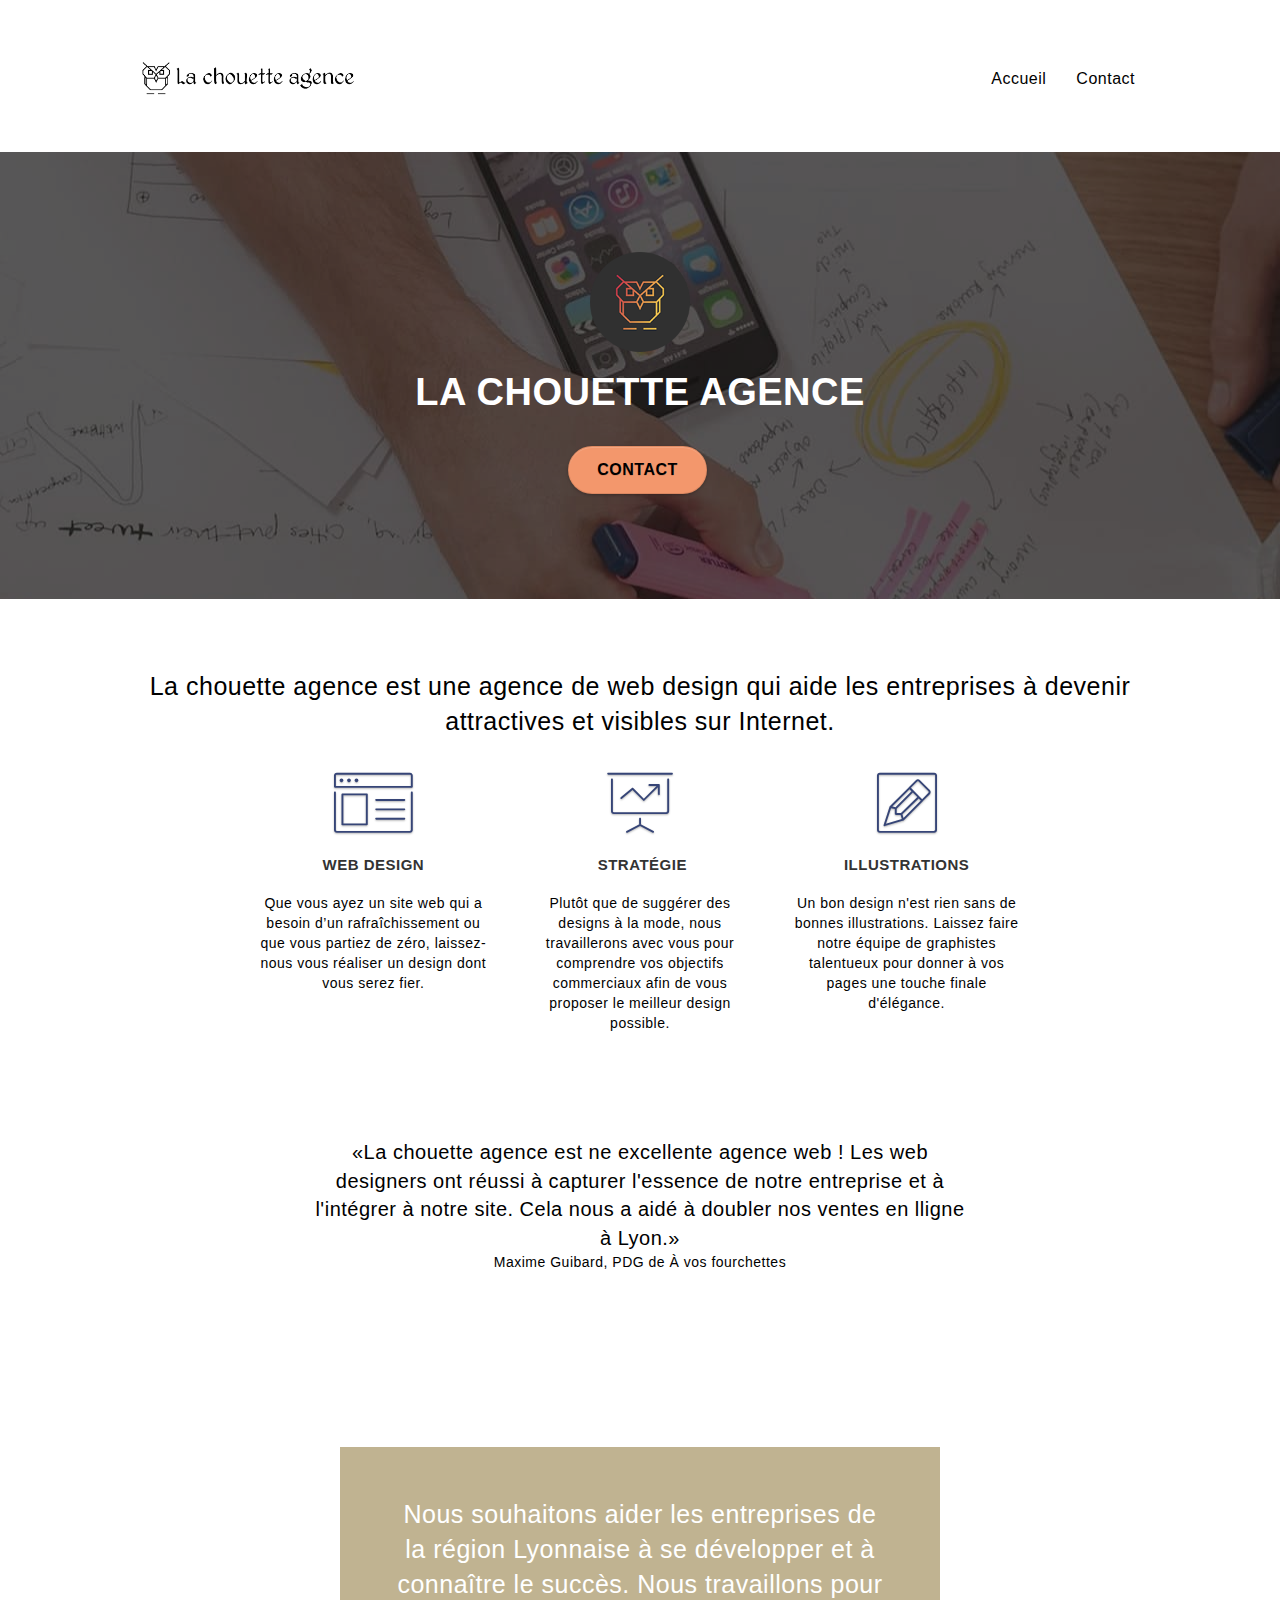
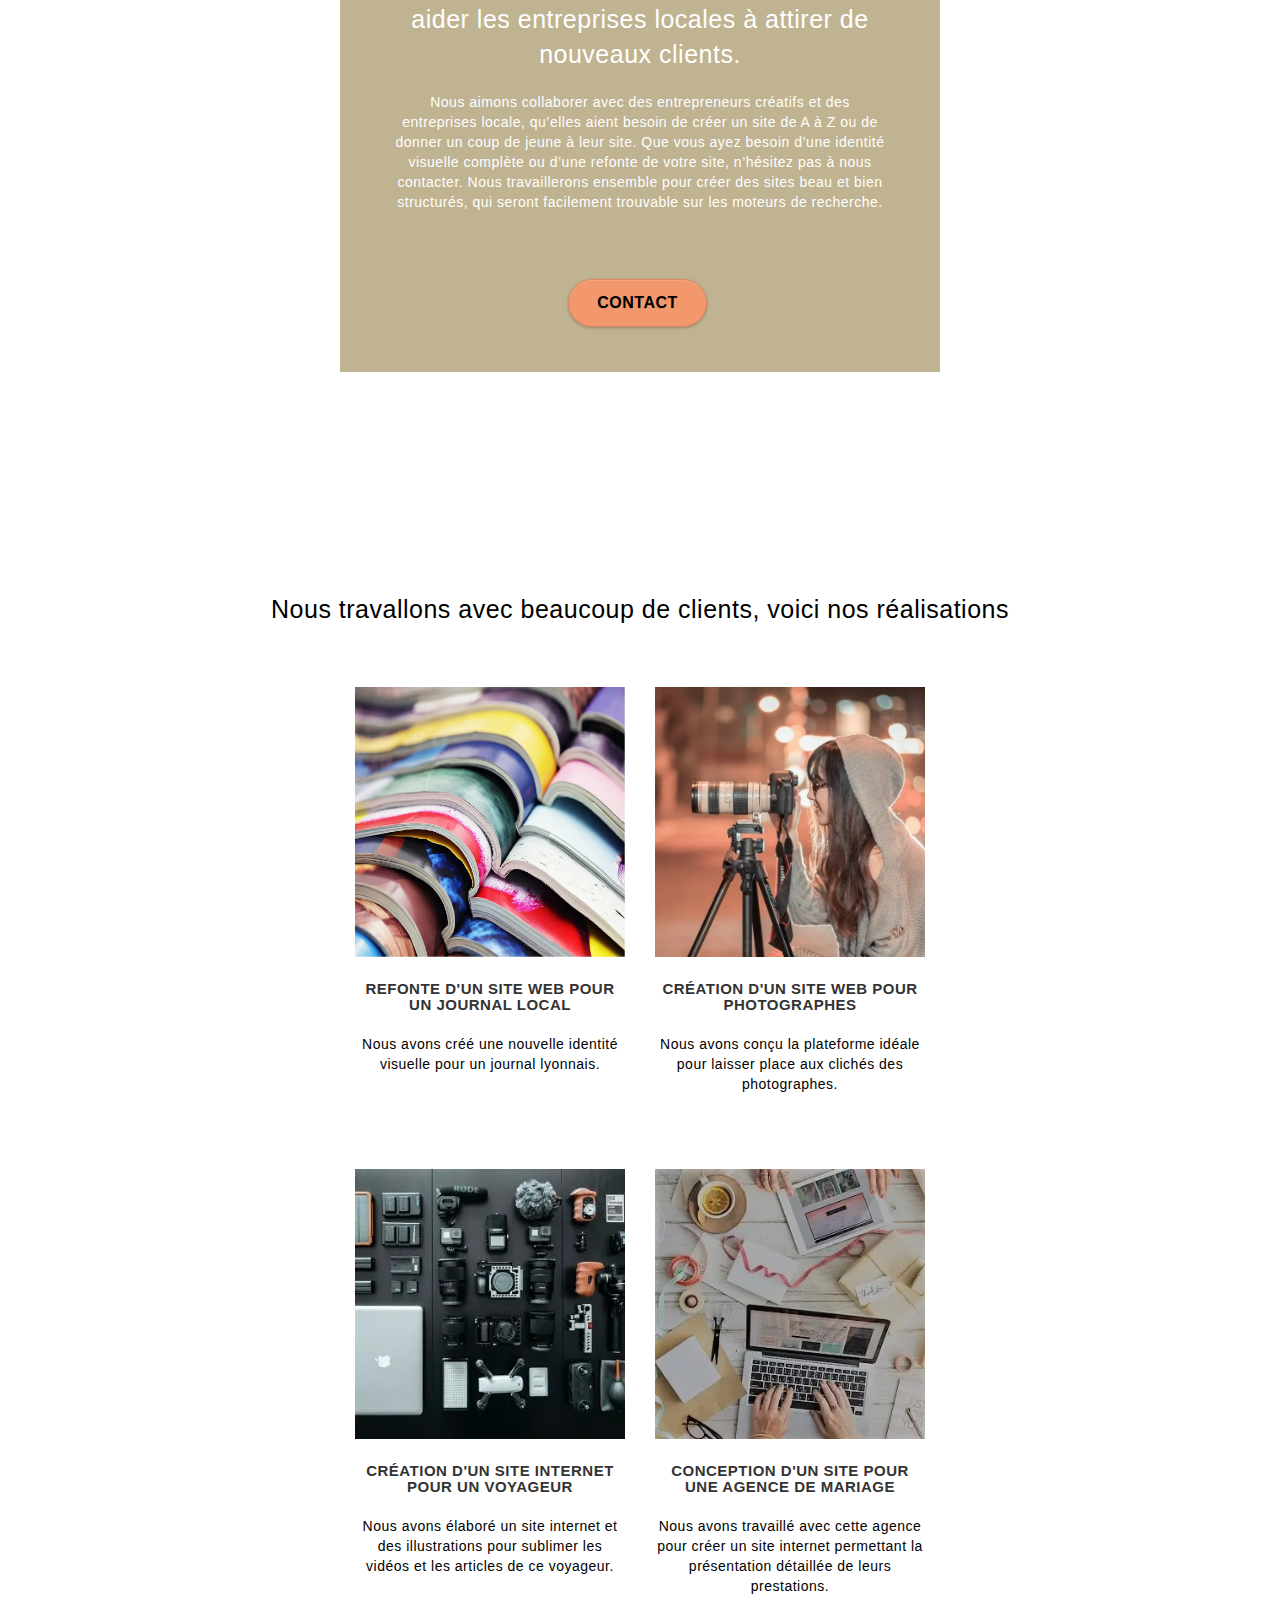
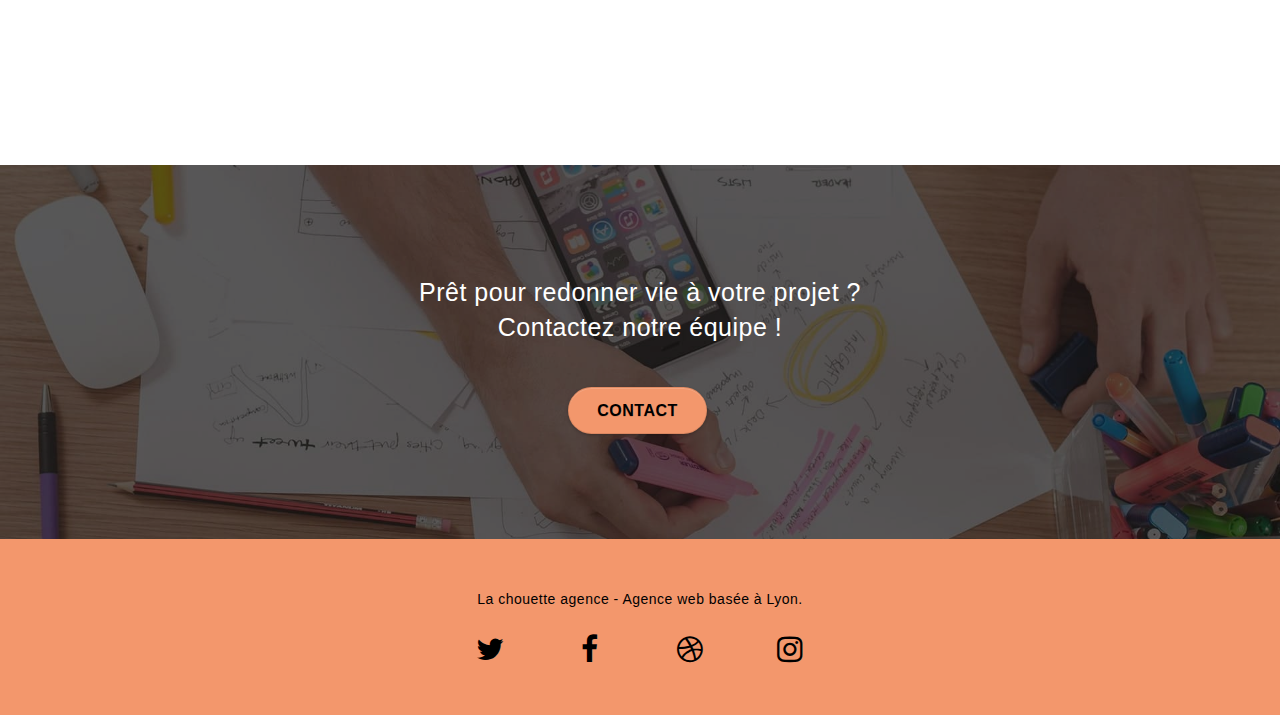
==== commit b82ff774: "erreur console image" ====
--- a/index.html
+++ b/index.html
@@ -216,7 +216,7 @@
 			<div class="col-sm-6">
 				<a href="#" data-lightbox="img/4.jpg" data-gallery-id="gallery-1" data-caption="Conception d'un site pour une agence de mariage" data-frame="snapshot-lb">
 					<picture>
-						<source srcset="/img/4_v2.webp" type="image/webp">
+						<source srcset="/img/4.webp" type="image/webp">
 						<source srcset="img/4.jpg" type="image/png">
 						<img src="img/4.jpg" class="img-responsive portfolio-thumb" alt="Création d'un site internet pour une agence de mariage" width="640" height="640
 						" />
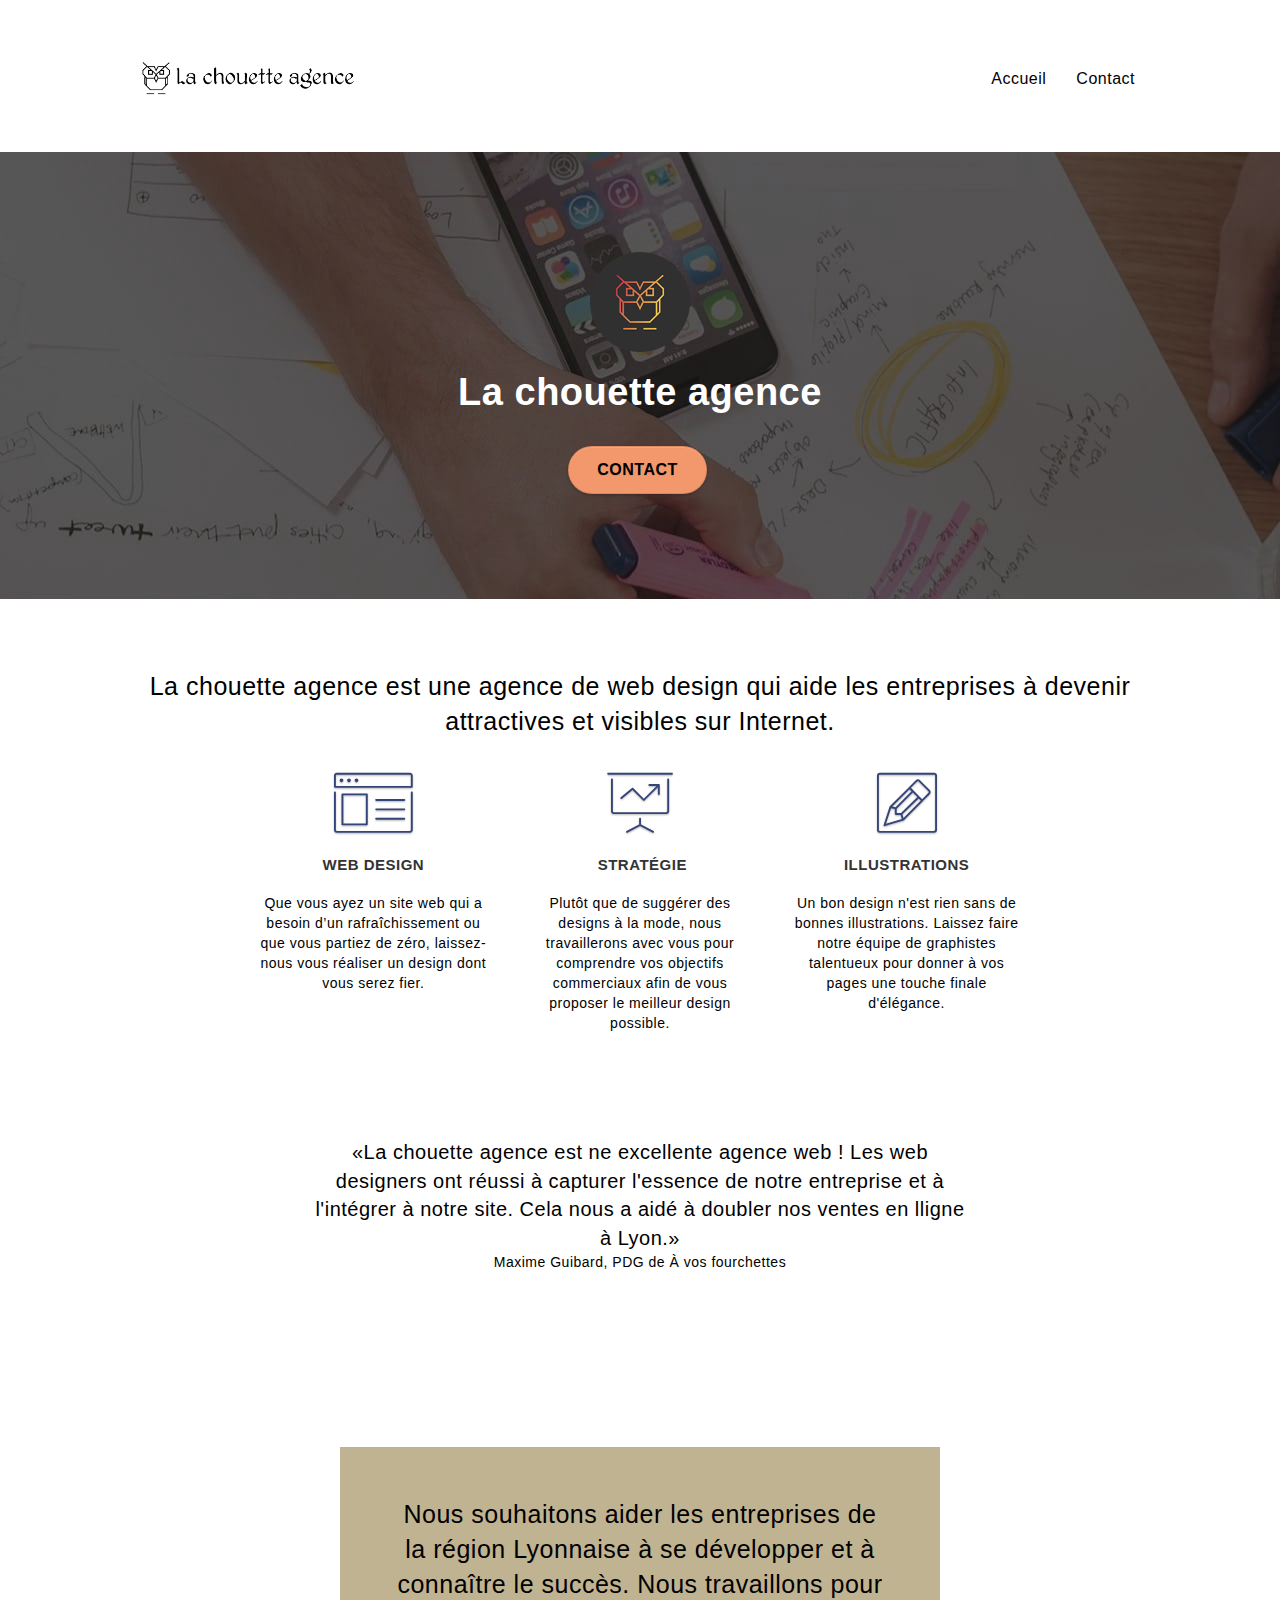
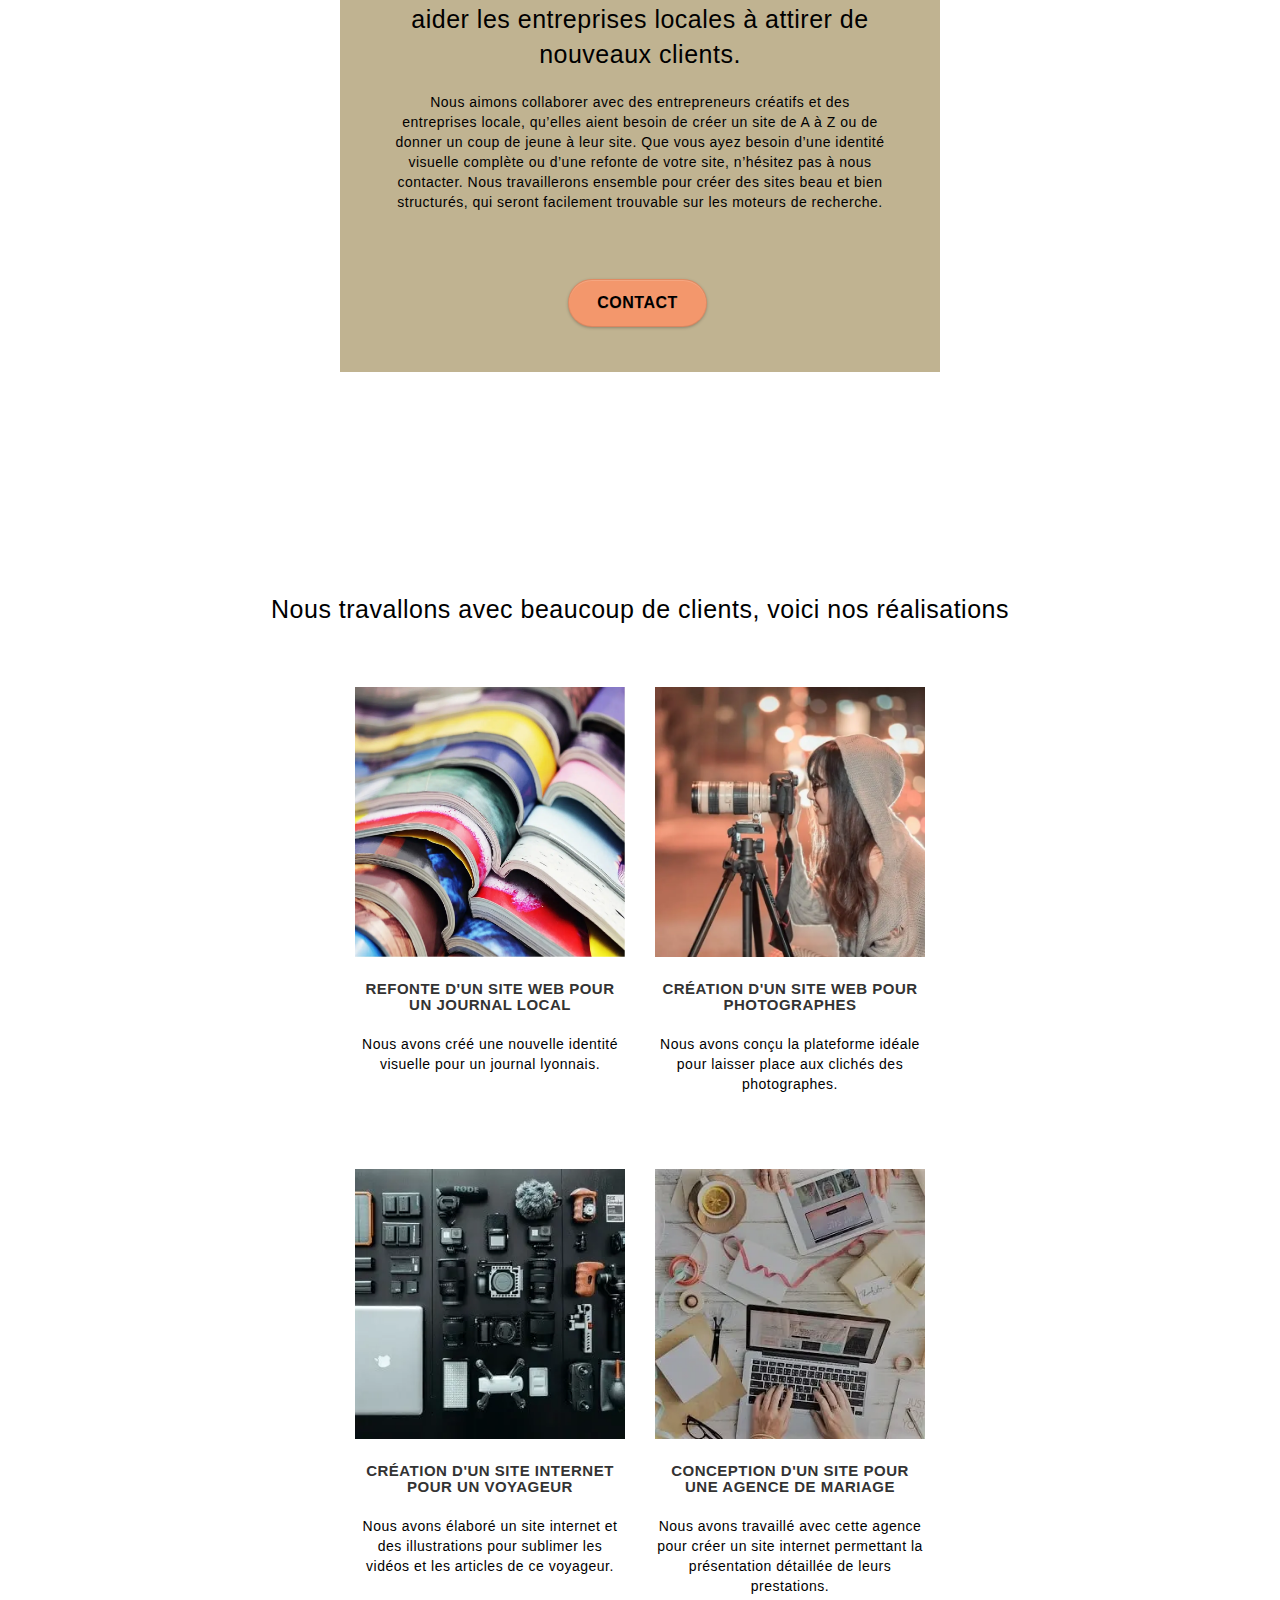
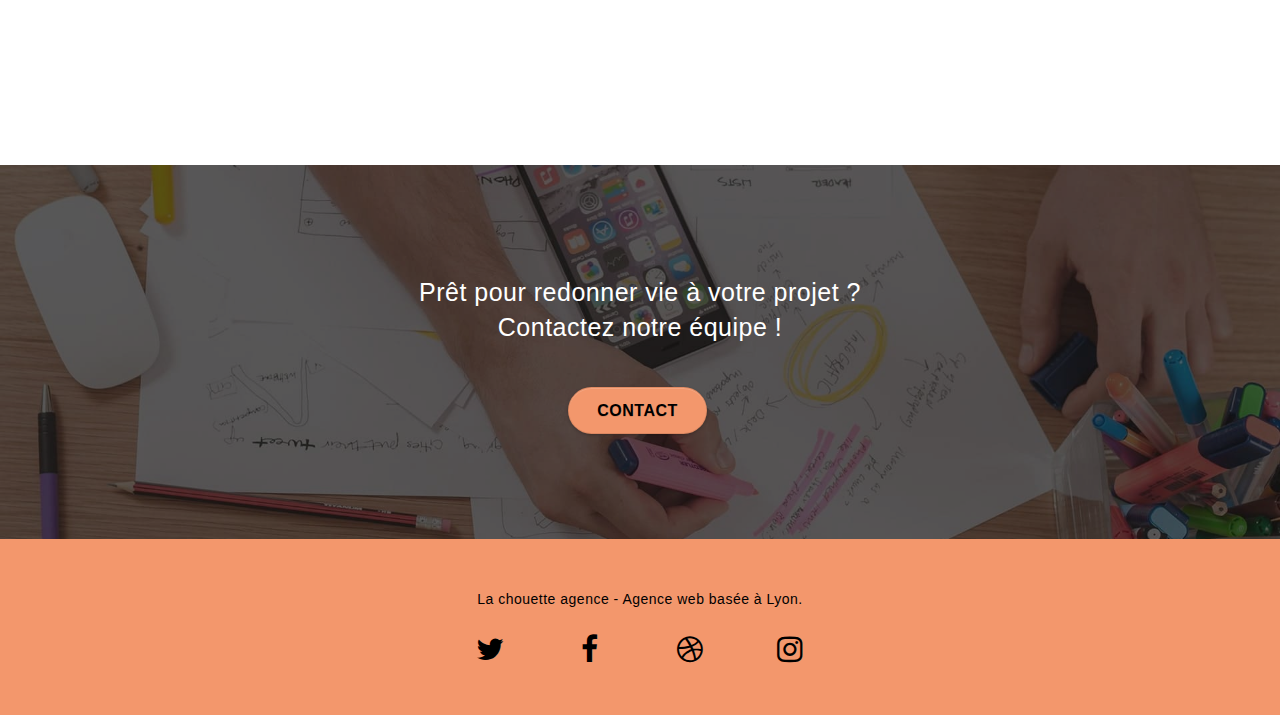
==== commit c50403f8: "uppercase enlevé" ====
--- a/index.html
+++ b/index.html
@@ -142,10 +142,10 @@
 	<div class="container bloc-lg">
 		<div class="row tight-width-whitespace black-background">
 			<div class="col-sm-12">
-				<h2 class="mg-md text-center tc-white">
+				<h2 class="mg-md text-center">
 					Nous souhaitons aider les entreprises de la région Lyonnaise à se développer et à connaître le succès. Nous travaillons pour aider les entreprises locales à attirer de nouveaux clients.<br>
 				</h2>
-				<p class="text-center white">
+				<p class="text-center">
 					Nous aimons collaborer avec des entrepreneurs créatifs et des entreprises locale, qu’elles aient besoin de créer un site de A à Z ou de donner un coup de jeune à leur site. Que vous ayez besoin d’une identité visuelle complète ou d’une refonte de votre site, n’hésitez pas à nous contacter. Nous travaillerons ensemble pour créer des sites beau et bien structurés, qui seront facilement trouvable sur les moteurs de recherche. <br><br>
 				</p>
 				<div class="text-center">
@@ -216,7 +216,7 @@
 			<div class="col-sm-6">
 				<a href="#" data-lightbox="img/4.jpg" data-gallery-id="gallery-1" data-caption="Conception d'un site pour une agence de mariage" data-frame="snapshot-lb">
 					<picture>
-						<source srcset="/img/4.webp" type="image/webp">
+						<source srcset="img/4.webp" type="image/webp">
 						<source srcset="img/4.jpg" type="image/png">
 						<img src="img/4.jpg" class="img-responsive portfolio-thumb" alt="Création d'un site internet pour une agence de mariage" width="640" height="640
 						" />
--- a/style.min.css
+++ b/style.min.css
@@ -1 +1 @@
-body{margin:0;padding:0;background:#FFF;overflow-x:hidden;-webkit-font-smoothing:antialiased;-moz-osx-font-smoothing:grayscale}a,button{transition:all .3s ease-in-out;outline:none!important}a:hover{text-decoration:none;cursor:pointer}#page-loading-blocs-notifaction{position:fixed;top:0;bottom:0;width:100%;z-index:100000;background:#FFF url(img/pageload-spinner.gif) no-repeat center center}.bloc{clear:both;background:50% 50% no-repeat;padding:0 50px;-webkit-background-size:cover;-moz-background-size:cover;-o-background-size:cover;background-size:cover;position:relative}.bloc .container{padding-left:0;padding-right:0}.bloc-lg{padding:100px 50px}.bloc-md{padding:50px}.bloc-sm{padding:50px 50px}.bg-t-edge,.bg-repeat{-webkit-background-size:auto!important;-moz-background-size:auto!important;-o-background-size:auto!important;background-size:auto!important}.bg-repeat{background:repeat}.bg-t-edge{background:top no-repeat}.bloc-bg-texture::before{content:"";background-size:2px 2px;position:absolute;top:0;bottom:0;left:0;right:0;background-color:rgba(0,0,0,.4)}.b-parallax{background-attachment:fixed}.d-bloc{color:rgba(255,255,255,.7)}.d-bloc button:hover{color:rgba(255,255,255,.9)}.d-bloc .navbar a:hover,.d-bloc .navbar-brand:hover,.d-bloc a:hover .icon-md,.d-bloc a:hover .icon-lg,.d-bloc h1 a:hover,.d-bloc h2 a:hover,.d-bloc h3 a:hover,.d-bloc p a:hover{color:rgba(255,255,255,1)}.d-bloc .navbar-toggle .icon-bar{background:rgba(255,255,255,1)}.d-bloc .panel{color:rgba(0,0,0,.5)}.d-bloc .panel button:hover{color:rgba(0,0,0,.7)}.d-bloc .panel icon{border-color:rgba(0,0,0,.7)}.d-bloc .panel,.l-bloc{color:rgba(0,0,0,.5)}.d-bloc .panel button:hover,.l-bloc button:hover{color:rgba(0,0,0,.7)}.l-bloc .navbar a,.l-bloc .navbar-brand,.l-bloc a .icon-md,.l-bloc a .icon-lg,.l-bloc h1 a,.l-bloc h2 a,.l-bloc h3 a,.l-bloc p a{color:rgba(0,0,0,.6)}.l-bloc .navbar a:hover,.l-bloc .navbar-brand:hover,.l-bloc a:hover .icon-md,.l-bloc a:hover .icon-lg,.l-bloc h1 a:hover,.l-bloc h2 a:hover,.l-bloc h3 a:hover,.l-bloc p a:hover{color:rgba(0,0,0,1)}.l-bloc .navbar-toggle .icon-bar{color:rgba(0,0,0,.6)}.voffset{margin-top:30px}.voffset-lg{margin-top:80px}.row-no-gutters{margin-right:0;margin-left:0}.row.row-no-gutters>[class^="col-"],.row.row-no-gutters>[class*=" col-"]{padding-right:0;padding-left:0}.navbar{margin-bottom:0;z-index:1}.navbar-brand{height:auto;padding:3px 15px;font-size:25px;font-weight:400;font-weight:600;line-height:44px}.navbar-brand img{max-height:200px;margin:0 5px 0 0;display:inline}.navbar .nav{padding-top:2px;margin-right:-16px;float:right;z-index:1}.nav>li{float:left;margin-top:4px;font-size:16px}.navbar-nav .open .dropdown-menu>li>a{text-align:inherit}.nav>li a:hover,.nav>li a:focus{background:transparent;text-decoration:underline;text-underline-position:under;text-decoration-color:#F3976C}.navbar-toggle{margin:10px 10px 0 0;border:0}.navbar-toggle:hover{background:transparent!important}.navbar-toggle .icon-bar{background-color:rgba(0,0,0,.5);width:26px}.nav-invert .navbar .nav{float:left}.nav-invert .navbar-header,.nav-invert .navbar-brand{float:right;position:relative;z-index:2}@media (min-width:768px){.site-navigation{position:absolute;top:50%;right:20px;transform:translate(0,-50%);-webkit-transform:translateY(-50%)}.nav>li .dropdown-menu a,.nav>li .dropdown-menu a:hover{color:#484848}.nav-invert .site-navigation{left:0;right:0}}.nav>li>.dropdown a{background:none!important;display:block;padding:14px 15px}.dropdown-menu .dropdown-menu{top:-8px;left:100%}.dropdown-menu .dropmenu-flow-right{top:100%;left:0;margin-left:-1px;border-top-left-radius:0;border-top-right-radius:0}.dropdown-menu .dropdown span{border:4px solid #000;border-top-color:transparent;border-right-color:transparent;border-bottom-color:transparent;margin:6px -5px 0 0!important;float:right}.mg-md{margin-top:10px;margin-bottom:20px}.mg-lg{margin-top:10px;margin-bottom:40px}.btn{margin:0 5px 5px 0}.btn-d,.btn-d:hover,.btn-d:focus{color:#FFF;background:rgba(0,0,0,.3)}button{outline:none!important}.btn-rd{border-radius:40px}.btn-clean{border:1px solid rgba(0,0,0,.08);border-bottom-color:rgba(0,0,0,.1);text-shadow:0 1px 0 rgba(0,0,1,.1);box-shadow:0 1px 3px rgba(0,0,1,.25),inset 0 1px 0 0 rgba(255,255,255,.15)}.icon-md{font-size:30px!important}.icon-lg{font-size:60px!important}.sm-shadow{text-shadow:0 1px 2px rgba(0,0,0,.3)}.form-control{border-color:rgba(0,0,0,.1);box-shadow:none}.form-group{border-color:rgba(0,0,0,.1);box-shadow:none;padding:0 0 15px 0;margin-bottom:15px}input{padding:15px}q{font-size:20px}.scrollToTop{width:40px;height:40px;position:fixed;bottom:20px;right:20px;opacity:0;z-index:500;transition:all .3s ease-in-out}.scrollToTop span{margin-top:6px}.showScrollTop{font-size:14px;opacity:1}a[data-lightbox]{position:relative;display:block;text-align:center}a[data-lightbox]:hover::before{content:"+";font-family:"HelveticaNeue-Light","Helvetica Neue Light","Helvetica Neue",Helvetica,Arial;font-size:32px;width:50px;height:50px;margin-left:-25px;border-radius:50%;background:rgba(0,0,0,.6);color:#FFF;font-weight:100;z-index:1;position:absolute;top:50%;left:50%;transform:translateY(-50%);-webkit-transform:translateY(-50%);display:flex;justify-content:center;align-items:center}a[data-lightbox]:hover img{opacity:.6;-webkit-animation-fill-mode:none;animation-fill-mode:none}#lightbox-modal{display:flex;align-items:center}#lightbox-modal .modal-dialog{width:90%;max-width:900px;margin:0 auto 0}#lightbox-modal .modal-dialog img{max-height:90vh;margin:0 auto}.lightbox-caption{padding:20px;color:#FFF;background:rgba(0,0,0,.5);position:absolute;left:15px;right:15px;bottom:5px}.close-lightbox{color:#FFF;font-size:30px;position:absolute;top:20px;right:20px;z-index:20;background:rgba(0,0,0,.5);border:none;line-height:30px;padding:0 9px 5px;opacity:.3}.close-lightbox:hover,.next-lightbox:hover,.prev-lightbox:hover{opacity:1;color:#FFF}.next-lightbox,.prev-lightbox{font-size:20px;color:rgba(255,255,255,.9);background:rgba(0,0,0,.5);transition:all .2s ease-in-out;position:absolute;top:45%;z-index:1;opacity:.4}.next-lightbox{padding:6px 8px 1px 13px;right:25px}.prev-lightbox{padding:6px 13px 1px 10px;left:25px}.snapshot-lb .modal-body{padding-bottom:45px}.snapshot-lb .lightbox-caption{padding:0;color:rgba(0,0,0,.5);background:none}h1,h2,h3,p,label,.btn,a{font-family:"helvetica";font-weight:400;color:#000000!important;letter-spacing:.5px}label{margin-right:15px;margin-bottom:15px}.container{max-width:1000px}.hero-bloc-text{font-size:38px}p{font-size:14px;margin:0 0 25px}.tight-width-whitespace{max-width:600px;margin:auto auto auto auto}.h1{font-size:20px;text-transform:uppercase}.cta-hero{margin-top:22px;color:#FFFFFF!important;text-transform:uppercase;padding:12px 28px 12px 28px;font-size:16px;font-weight:700}.social{max-width:400px;margin:auto auto auto auto;display:block}h2{font-size:25px;line-height:1.4em}h3{font-size:15px;text-transform:uppercase;font-weight:700;color:#333333!important}.med-width-whitespace{max-width:800px;margin:auto auto auto auto;box-shadow:0 0 0 #000}h1{text-transform:uppercase;font-weight:800;font-size:40px}.icons{margin-bottom:14px;margin-top:24px}.white{color:#FFFFFF!important}.portfolio-thumb{margin-bottom:24px}.portfolio-row{margin-bottom:44px;margin-top:50px}.black-background{background-color:rgba(165,147,99,.7);padding:40px 40px 40px 40px}.bgc-white{background-color:#FFF}.bgc-dark-slate-blue{background-color:#364577}.bgc-atomic-tangerine{background-color:#F3976C}.tc-white{color:#FFFFFF!important}.btn-atomic-tangerine{background:#F3976C!important;color:#000000!important;transition:0.3s}.btn-atomic-tangerine:hover{background:#c27956!important;transform:scale(1.1)}.icon-dark-slate-blue{color:#364577!important;border-color:#364577!important}.bg-banniere{background-image:url(img/la-chouette-agence-banniere.jpg)}.bg-banniere h2{color:#fff}.bg-presentation{background-image:url(img/image-de-presentation.jpg)}@media (max-width:1024px){.bloc{padding-left:20px;padding-right:20px}}@media (max-width:992px) and (min-width:768px){.navbar .nav{max-width:80%}}@media (max-width:991px){.container{width:100%}.b-parallax{background-attachment:scroll}.page-container{overflow-x:hidden;position:relative}.bloc-group,.bloc-group .bloc{display:block;width:100%}.bloc-fill-screen .fill-bloc-top-edge{padding:0 20px}}@media (max-width:767px){.page-container{overflow-x:hidden;position:relative}h1,h2,h3,p{padding-left:10px!important;padding-right:10px!important}.b-parallax{background-attachment:scroll}.navbar .nav{padding-top:0;border-top:1px solid rgba(0,0,0,.2);float:none!important}.navbar.row{margin-left:0;margin-right:0}.site-navigation{position:inherit;transform:none;-webkit-transform:none;-ms-transform:none}.nav>li{margin-top:0;border-bottom:1px solid rgba(0,0,0,.1);background:rgba(0,0,0,.05);text-align:left;padding-left:15px;width:100%}.nav>li:hover{background:rgba(0,0,0,.08)}.hero{padding:50px 0}.navbar-collapse{padding:0;overflow-x:hidden;-webkit-box-shadow:none;box-shadow:none}.navbar-brand img{max-height:40px;width:auto}.nav-invert .navbar-header{float:none;width:100%}.nav-invert .navbar-toggle{float:left;margin-left:10px}.bloc{padding-left:0;padding-right:0}.bloc-lg{padding:40px 0}.bloc-sm,.bloc-md{padding-left:0;padding-right:0}.bloc-fill-screen .fill-bloc-top-edge{padding-left:0;padding-right:0}.voffset{margin-top:5px}.voffset-lg{margin-top:30px}form{padding:5px}.close-lightbox{display:inline-block}}@media (max-width:400px){.bloc{padding-left:0;padding-right:0}.black-background{padding:15px}.col-sm-12{padding:0}.l-bloc{padding:5px}.d-bloc{padding:40px}#bloc-3-what-i-do{padding:0}}+body{margin:0;padding:0;background:#FFF;overflow-x:hidden;-webkit-font-smoothing:antialiased;-moz-osx-font-smoothing:grayscale}a,button{transition:all .3s ease-in-out;outline:none!important}a:hover{text-decoration:none;cursor:pointer}#page-loading-blocs-notifaction{position:fixed;top:0;bottom:0;width:100%;z-index:100000;background:#FFF url(img/pageload-spinner.gif) no-repeat center center}.bloc{clear:both;background:50% 50% no-repeat;padding:0 50px;-webkit-background-size:cover;-moz-background-size:cover;-o-background-size:cover;background-size:cover;position:relative}.bloc .container{padding-left:0;padding-right:0}.bloc-lg{padding:100px 50px}.bloc-md{padding:50px}.bloc-sm{padding:50px 50px}.bg-t-edge,.bg-repeat{-webkit-background-size:auto!important;-moz-background-size:auto!important;-o-background-size:auto!important;background-size:auto!important}.bg-repeat{background:repeat}.bg-t-edge{background:top no-repeat}.bloc-bg-texture::before{content:"";background-size:2px 2px;position:absolute;top:0;bottom:0;left:0;right:0;background-color:rgba(0,0,0,.4)}.b-parallax{background-attachment:fixed}.d-bloc{color:rgba(255,255,255,.7)}.d-bloc button:hover{color:rgba(255,255,255,.9)}.d-bloc .navbar a:hover,.d-bloc .navbar-brand:hover,.d-bloc a:hover .icon-md,.d-bloc a:hover .icon-lg,.d-bloc h1 a:hover,.d-bloc h2 a:hover,.d-bloc h3 a:hover,.d-bloc p a:hover{color:rgba(255,255,255,1)}.d-bloc .navbar-toggle .icon-bar{background:rgba(255,255,255,1)}.d-bloc .panel{color:rgba(0,0,0,.5)}.d-bloc .panel button:hover{color:rgba(0,0,0,.7)}.d-bloc .panel icon{border-color:rgba(0,0,0,.7)}.d-bloc .panel,.l-bloc{color:rgba(0,0,0,.5)}.d-bloc .panel button:hover,.l-bloc button:hover{color:rgba(0,0,0,.7)}.l-bloc .navbar a,.l-bloc .navbar-brand,.l-bloc a .icon-md,.l-bloc a .icon-lg,.l-bloc h1 a,.l-bloc h2 a,.l-bloc h3 a,.l-bloc p a{color:rgba(0,0,0,.6)}.l-bloc .navbar a:hover,.l-bloc .navbar-brand:hover,.l-bloc a:hover .icon-md,.l-bloc a:hover .icon-lg,.l-bloc h1 a:hover,.l-bloc h2 a:hover,.l-bloc h3 a:hover,.l-bloc p a:hover{color:rgba(0,0,0,1)}.l-bloc .navbar-toggle .icon-bar{color:rgba(0,0,0,.6)}.voffset{margin-top:30px}.voffset-lg{margin-top:80px}.row-no-gutters{margin-right:0;margin-left:0}.row.row-no-gutters>[class^="col-"],.row.row-no-gutters>[class*=" col-"]{padding-right:0;padding-left:0}.navbar{margin-bottom:0;z-index:1}.navbar-brand{height:auto;padding:3px 15px;font-size:25px;font-weight:400;font-weight:600;line-height:44px}.navbar-brand img{max-height:200px;margin:0 5px 0 0;display:inline}.navbar .nav{padding-top:2px;margin-right:-16px;float:right;z-index:1}.nav>li{float:left;margin-top:4px;font-size:16px}.navbar-nav .open .dropdown-menu>li>a{text-align:inherit}.nav>li a:hover,.nav>li a:focus{background:transparent;text-decoration:underline;text-underline-position:under;text-decoration-color:#F3976C}.navbar-toggle{margin:10px 10px 0 0;border:0}.navbar-toggle:hover{background:transparent!important}.navbar-toggle .icon-bar{background-color:rgba(0,0,0,.5);width:26px}.nav-invert .navbar .nav{float:left}.nav-invert .navbar-header,.nav-invert .navbar-brand{float:right;position:relative;z-index:2}@media (min-width:768px){.site-navigation{position:absolute;top:50%;right:20px;transform:translate(0,-50%);-webkit-transform:translateY(-50%)}.nav>li .dropdown-menu a,.nav>li .dropdown-menu a:hover{color:#484848}.nav-invert .site-navigation{left:0;right:0}}.nav>li>.dropdown a{background:none!important;display:block;padding:14px 15px}.dropdown-menu .dropdown-menu{top:-8px;left:100%}.dropdown-menu .dropmenu-flow-right{top:100%;left:0;margin-left:-1px;border-top-left-radius:0;border-top-right-radius:0}.dropdown-menu .dropdown span{border:4px solid #000;border-top-color:transparent;border-right-color:transparent;border-bottom-color:transparent;margin:6px -5px 0 0!important;float:right}.mg-md{margin-top:10px;margin-bottom:20px}.mg-lg{margin-top:10px;margin-bottom:40px}.btn{margin:0 5px 5px 0}.btn-d,.btn-d:hover,.btn-d:focus{color:#FFF;background:rgba(0,0,0,.3)}button{outline:none!important}.btn-rd{border-radius:40px}.btn-clean{border:1px solid rgba(0,0,0,.08);border-bottom-color:rgba(0,0,0,.1);text-shadow:0 1px 0 rgba(0,0,1,.1);box-shadow:0 1px 3px rgba(0,0,1,.25),inset 0 1px 0 0 rgba(255,255,255,.15)}.icon-md{font-size:30px!important}.icon-lg{font-size:60px!important}.sm-shadow{text-shadow:0 1px 2px rgba(0,0,0,.3)}.form-control{border-color:rgba(0,0,0,.1);box-shadow:none}.form-group{border-color:rgba(0,0,0,.1);box-shadow:none;padding:0 0 15px 0;margin-bottom:15px}input{padding:15px}q{font-size:20px}.scrollToTop{width:40px;height:40px;position:fixed;bottom:20px;right:20px;opacity:0;z-index:500;transition:all .3s ease-in-out}.scrollToTop span{margin-top:6px}.showScrollTop{font-size:14px;opacity:1}a[data-lightbox]{position:relative;display:block;text-align:center}a[data-lightbox]:hover::before{content:"+";font-family:"HelveticaNeue-Light","Helvetica Neue Light","Helvetica Neue",Helvetica,Arial;font-size:32px;width:50px;height:50px;margin-left:-25px;border-radius:50%;background:rgba(0,0,0,.6);color:#FFF;font-weight:100;z-index:1;position:absolute;top:50%;left:50%;transform:translateY(-50%);-webkit-transform:translateY(-50%);display:flex;justify-content:center;align-items:center}a[data-lightbox]:hover img{opacity:.6;-webkit-animation-fill-mode:none;animation-fill-mode:none}#lightbox-modal{display:flex;align-items:center}#lightbox-modal .modal-dialog{width:90%;max-width:900px;margin:0 auto 0}#lightbox-modal .modal-dialog img{max-height:90vh;margin:0 auto}.lightbox-caption{padding:20px;color:#FFF;background:rgba(0,0,0,.5);position:absolute;left:15px;right:15px;bottom:5px}.close-lightbox{color:#FFF;font-size:30px;position:absolute;top:20px;right:20px;z-index:20;background:rgba(0,0,0,.5);border:none;line-height:30px;padding:0 9px 5px;opacity:.3}.close-lightbox:hover,.next-lightbox:hover,.prev-lightbox:hover{opacity:1;color:#FFF}.next-lightbox,.prev-lightbox{font-size:20px;color:rgba(255,255,255,.9);background:rgba(0,0,0,.5);transition:all .2s ease-in-out;position:absolute;top:45%;z-index:1;opacity:.4}.next-lightbox{padding:6px 8px 1px 13px;right:25px}.prev-lightbox{padding:6px 13px 1px 10px;left:25px}.snapshot-lb .modal-body{padding-bottom:45px}.snapshot-lb .lightbox-caption{padding:0;color:rgba(0,0,0,.5);background:none}h1,h2,h3,p,label,.btn,a{font-family:"helvetica";font-weight:400;color:#000000!important;letter-spacing:.5px}label{margin-right:15px;margin-bottom:15px}.container{max-width:1000px}.hero-bloc-text{font-size:38px}p{font-size:14px;margin:0 0 25px}.tight-width-whitespace{max-width:600px;margin:auto auto auto auto}.h1{font-size:20px;text-transform:uppercase}.cta-hero{margin-top:22px;color:#FFFFFF!important;text-transform:uppercase;padding:12px 28px 12px 28px;font-size:16px;font-weight:700}.social{max-width:400px;margin:auto auto auto auto;display:block}h2{font-size:25px;line-height:1.4em}h3{font-size:15px;text-transform:uppercase;font-weight:700;color:#333333!important}.med-width-whitespace{max-width:800px;margin:auto auto auto auto;box-shadow:0 0 0 #000}h1{font-weight:800;font-size:40px}.icons{margin-bottom:14px;margin-top:24px}.white{color:#FFFFFF!important}.portfolio-thumb{margin-bottom:24px}.portfolio-row{margin-bottom:44px;margin-top:50px}.black-background{background-color:rgba(165,147,99,.7);padding:40px 40px 40px 40px}.bgc-white{background-color:#FFF}.bgc-dark-slate-blue{background-color:#364577}.bgc-atomic-tangerine{background-color:#F3976C}.tc-white{color:#FFFFFF!important}.btn-atomic-tangerine{background:#F3976C!important;color:#000000!important;transition:0.3s}.btn-atomic-tangerine:hover{background:#c27956!important;transform:scale(1.1)}.icon-dark-slate-blue{color:#364577!important;border-color:#364577!important}.bg-banniere{background-image:url(img/la-chouette-agence-banniere.jpg)}.bg-banniere h2{color:#fff}.bg-presentation{background-image:url(img/image-de-presentation.jpg)}@media (max-width:1024px){.bloc{padding-left:20px;padding-right:20px}}@media (max-width:992px) and (min-width:768px){.navbar .nav{max-width:80%}}@media (max-width:991px){.container{width:100%}.b-parallax{background-attachment:scroll}.page-container{overflow-x:hidden;position:relative}.bloc-group,.bloc-group .bloc{display:block;width:100%}.bloc-fill-screen .fill-bloc-top-edge{padding:0 20px}}@media (max-width:767px){.page-container{overflow-x:hidden;position:relative}h1,h2,h3,p{padding-left:10px!important;padding-right:10px!important}.b-parallax{background-attachment:scroll}.navbar .nav{padding-top:0;border-top:1px solid rgba(0,0,0,.2);float:none!important}.navbar.row{margin-left:0;margin-right:0}.site-navigation{position:inherit;transform:none;-webkit-transform:none;-ms-transform:none}.nav>li{margin-top:0;border-bottom:1px solid rgba(0,0,0,.1);background:rgba(0,0,0,.05);text-align:left;padding-left:15px;width:100%}.nav>li:hover{background:rgba(0,0,0,.08)}.hero{padding:50px 0}.navbar-collapse{padding:0;overflow-x:hidden;-webkit-box-shadow:none;box-shadow:none}.navbar-brand img{max-height:40px;width:auto}.nav-invert .navbar-header{float:none;width:100%}.nav-invert .navbar-toggle{float:left;margin-left:10px}.bloc{padding-left:0;padding-right:0}.bloc-lg{padding:40px 0}.bloc-sm,.bloc-md{padding-left:0;padding-right:0}.bloc-fill-screen .fill-bloc-top-edge{padding-left:0;padding-right:0}.voffset{margin-top:5px}.voffset-lg{margin-top:30px}form{padding:5px}.close-lightbox{display:inline-block}}@media (max-width:400px){.bloc{padding-left:0;padding-right:0}.black-background{padding:15px}.col-sm-12{padding:0}.l-bloc{padding:5px}.d-bloc{padding:40px}#bloc-3-what-i-do{padding:0}}